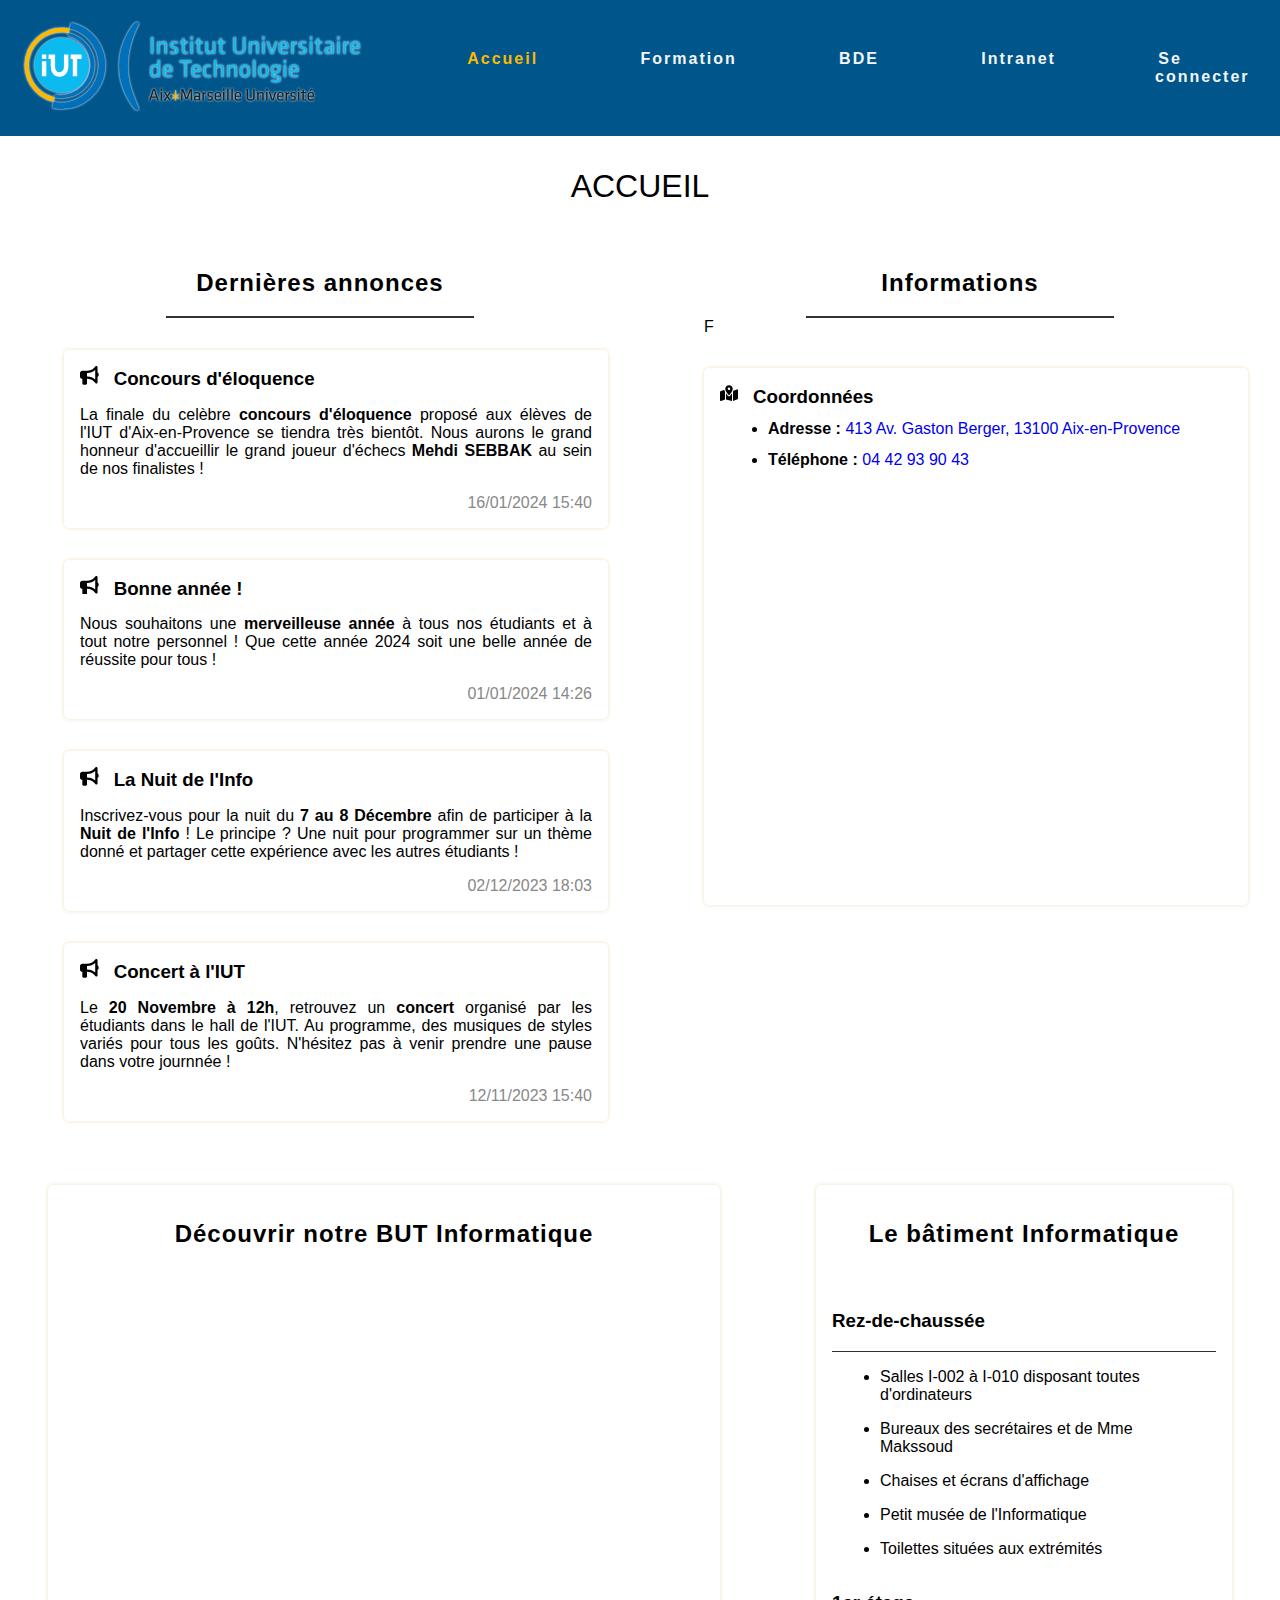
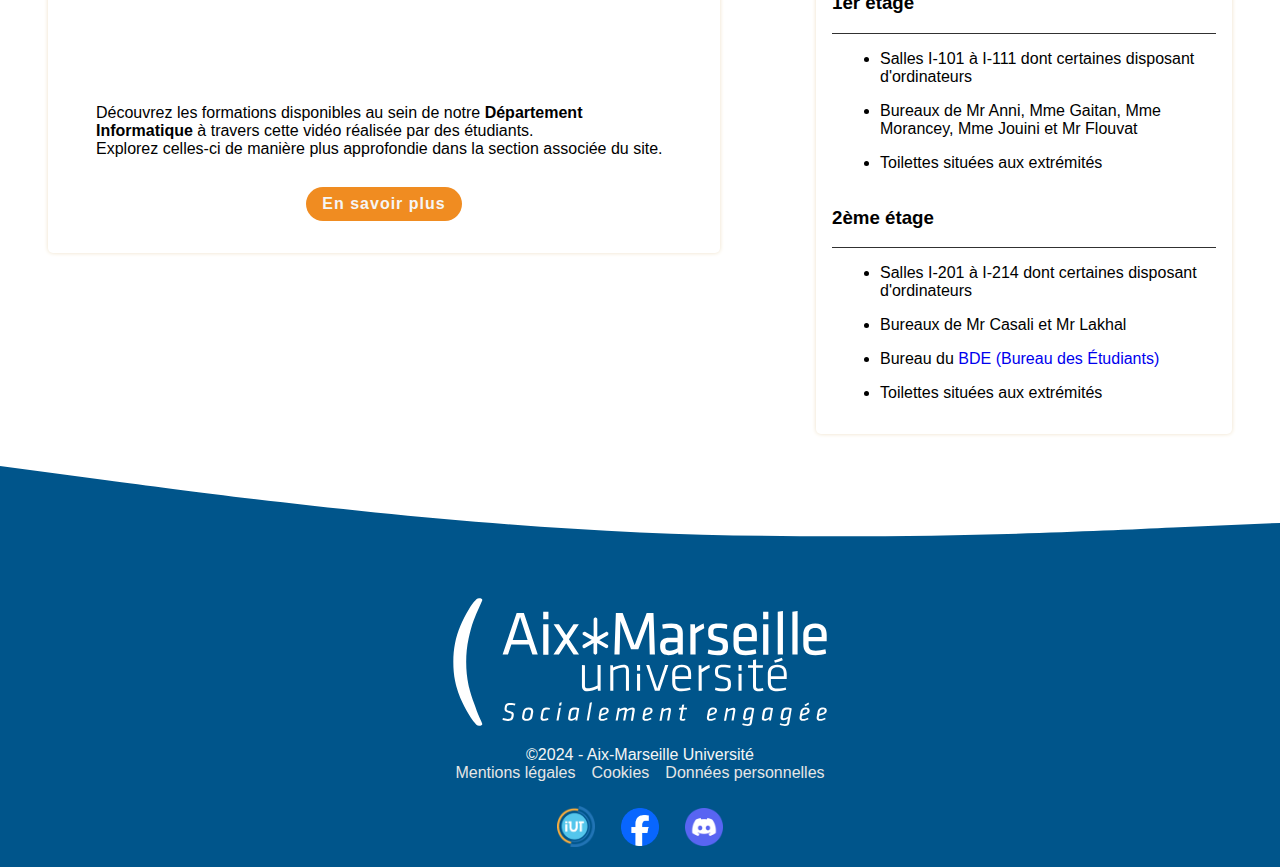
==== index.html @ 038507a3 "Merge branch 'master' of https://github.com/LACOMBE-Dorian-2326065aa/iutweb" ====
<!DOCTYPE HTML>
<html lang="fr">
<head>
    <title>IUT Aix-en-Provence - Département Informatique</title>
    <meta charset="utf-8">
    <meta name="viewport" content="width=device-width, initial-scale=1">
    <link rel="stylesheet" href="style.css"> 
    <link rel="icon" href="img/favicon.ico">
</head>
<body>
    <header>
        <a href="index.html"><img src="img/logo.svg" alt="Logo d'Aix-Marseille Université"></a>
        <nav>
            <ul>
                <li><a class="actual" href="index.html">Accueil</a></li>
                <li><a href="formation.html">Formation</a></li>
                <li><a href="bde.html">BDE</a></li>
                <li><a href="intranet.html">Intranet</a></li>
                <li><a href="login.html">Se connecter</a></li>
            </ul>
        </nav>
    </header>
    <main>
        <h1>Accueil</h1>
        <div class="header_main">
            <div class="annonces">
                <h2>Dernières annonces</h2>
                
                <div>
                    <h3><svg xmlns="http://www.w3.org/2000/svg" viewBox="0 0 512 512"><!--!Font Awesome Free 6.5.1 by @fontawesome - https://fontawesome.com License - https://fontawesome.com/license/free Copyright 2024 Fonticons, Inc.--><path d="M480 32c0-12.9-7.8-24.6-19.8-29.6s-25.7-2.2-34.9 6.9L381.7 53c-48 48-113.1 75-181 75H192 160 64c-35.3 0-64 28.7-64 64v96c0 35.3 28.7 64 64 64l0 128c0 17.7 14.3 32 32 32h64c17.7 0 32-14.3 32-32V352l8.7 0c67.9 0 133 27 181 75l43.6 43.6c9.2 9.2 22.9 11.9 34.9 6.9s19.8-16.6 19.8-29.6V300.4c18.6-8.8 32-32.5 32-60.4s-13.4-51.6-32-60.4V32zm-64 76.7V240 371.3C357.2 317.8 280.5 288 200.7 288H192V192h8.7c79.8 0 156.5-29.8 215.3-83.3z"/></svg>Concours d'éloquence</h3>
                    <p>La finale du celèbre <b>concours d'éloquence</b> proposé aux élèves de l'IUT d'Aix-en-Provence se tiendra très bientôt. Nous aurons le grand honneur d'accueillir le grand joueur d'échecs <b>Mehdi SEBBAK</b> au sein de nos finalistes !</p>
                    <p class="annonce_date">16/01/2024 15:40</p>
                </div>
                
                <div>
                    <h3><svg xmlns="http://www.w3.org/2000/svg" viewBox="0 0 512 512"><!--!Font Awesome Free 6.5.1 by @fontawesome - https://fontawesome.com License - https://fontawesome.com/license/free Copyright 2024 Fonticons, Inc.--><path d="M480 32c0-12.9-7.8-24.6-19.8-29.6s-25.7-2.2-34.9 6.9L381.7 53c-48 48-113.1 75-181 75H192 160 64c-35.3 0-64 28.7-64 64v96c0 35.3 28.7 64 64 64l0 128c0 17.7 14.3 32 32 32h64c17.7 0 32-14.3 32-32V352l8.7 0c67.9 0 133 27 181 75l43.6 43.6c9.2 9.2 22.9 11.9 34.9 6.9s19.8-16.6 19.8-29.6V300.4c18.6-8.8 32-32.5 32-60.4s-13.4-51.6-32-60.4V32zm-64 76.7V240 371.3C357.2 317.8 280.5 288 200.7 288H192V192h8.7c79.8 0 156.5-29.8 215.3-83.3z"/></svg>Bonne année !</h3>
                    <p>Nous souhaitons une <b>merveilleuse année</b> à tous nos étudiants et à tout notre personnel ! Que cette année 2024 soit une belle année de réussite pour tous !</p>
                    <p class="annonce_date">01/01/2024 14:26</p>
                </div>
                
                <div>
                    <h3><svg xmlns="http://www.w3.org/2000/svg" viewBox="0 0 512 512"><!--!Font Awesome Free 6.5.1 by @fontawesome - https://fontawesome.com License - https://fontawesome.com/license/free Copyright 2024 Fonticons, Inc.--><path d="M480 32c0-12.9-7.8-24.6-19.8-29.6s-25.7-2.2-34.9 6.9L381.7 53c-48 48-113.1 75-181 75H192 160 64c-35.3 0-64 28.7-64 64v96c0 35.3 28.7 64 64 64l0 128c0 17.7 14.3 32 32 32h64c17.7 0 32-14.3 32-32V352l8.7 0c67.9 0 133 27 181 75l43.6 43.6c9.2 9.2 22.9 11.9 34.9 6.9s19.8-16.6 19.8-29.6V300.4c18.6-8.8 32-32.5 32-60.4s-13.4-51.6-32-60.4V32zm-64 76.7V240 371.3C357.2 317.8 280.5 288 200.7 288H192V192h8.7c79.8 0 156.5-29.8 215.3-83.3z"/></svg>La Nuit de l'Info</h3>
                    <p>Inscrivez-vous pour la nuit du <b>7 au 8 Décembre</b> afin de participer à la <b>Nuit de l'Info</b> ! Le principe ? Une nuit pour programmer sur un thème donné et partager cette expérience avec les autres étudiants !</p>
                    <p class="annonce_date">02/12/2023 18:03</p>
                </div>
                
                <div>
                    <h3><svg xmlns="http://www.w3.org/2000/svg" viewBox="0 0 512 512"><!--!Font Awesome Free 6.5.1 by @fontawesome - https://fontawesome.com License - https://fontawesome.com/license/free Copyright 2024 Fonticons, Inc.--><path d="M480 32c0-12.9-7.8-24.6-19.8-29.6s-25.7-2.2-34.9 6.9L381.7 53c-48 48-113.1 75-181 75H192 160 64c-35.3 0-64 28.7-64 64v96c0 35.3 28.7 64 64 64l0 128c0 17.7 14.3 32 32 32h64c17.7 0 32-14.3 32-32V352l8.7 0c67.9 0 133 27 181 75l43.6 43.6c9.2 9.2 22.9 11.9 34.9 6.9s19.8-16.6 19.8-29.6V300.4c18.6-8.8 32-32.5 32-60.4s-13.4-51.6-32-60.4V32zm-64 76.7V240 371.3C357.2 317.8 280.5 288 200.7 288H192V192h8.7c79.8 0 156.5-29.8 215.3-83.3z"/></svg>Concert à l'IUT</h3>
                    <p>Le <b>20 Novembre à 12h</b>, retrouvez un <b>concert</b> organisé par les étudiants dans le hall de l'IUT. Au programme, des musiques de styles variés pour tous les goûts. N'hésitez pas à venir prendre une pause dans votre journnée !</p>
                    <p class="annonce_date">12/11/2023 15:40</p>
                </div>
            </div>
            
            <div class="informations">
                <h2>Informations</h2>
                F
                <div>
                    <h3><svg xmlns="http://www.w3.org/2000/svg" height="16" width="18" viewBox="0 0 576 512"><!--!Font Awesome Free 6.5.1 by @fontawesome - https://fontawesome.com License - https://fontawesome.com/license/free Copyright 2024 Fonticons, Inc.--><path d="M408 120c0 54.6-73.1 151.9-105.2 192c-7.7 9.6-22 9.6-29.6 0C241.1 271.9 168 174.6 168 120C168 53.7 221.7 0 288 0s120 53.7 120 120zm8 80.4c3.5-6.9 6.7-13.8 9.6-20.6c.5-1.2 1-2.5 1.5-3.7l116-46.4C558.9 123.4 576 135 576 152V422.8c0 9.8-6 18.6-15.1 22.3L416 503V200.4zM137.6 138.3c2.4 14.1 7.2 28.3 12.8 41.5c2.9 6.8 6.1 13.7 9.6 20.6V451.8L32.9 502.7C17.1 509 0 497.4 0 480.4V209.6c0-9.8 6-18.6 15.1-22.3l122.6-49zM327.8 332c13.9-17.4 35.7-45.7 56.2-77V504.3L192 449.4V255c20.5 31.3 42.3 59.6 56.2 77c20.5 25.6 59.1 25.6 79.6 0zM288 152a40 40 0 1 0 0-80 40 40 0 1 0 0 80z"/></svg>Coordonnées</h3>
                    <ul>
                        <li><b>Adresse : </b><a href="https://www.google.com/maps/place/D%C3%A9partement+Informatique/@43.5144215,5.4508416,17.46z/data=!4m6!3m5!1s0x12c98d8e846e4127:0xaf6df90bf294ba1d!8m2!3d43.5146345!4d5.4511982!16s%2Fg%2F1hc2llbd5?entry=ttu" target="_blank">413 Av. Gaston Berger, 13100 Aix-en-Provence</a></p></li>
                        <li><b>Téléphone : </b><a href="tel:0442939043">04 42 93 90 43</a></li>
                        <iframe src="https://www.google.com/maps/embed?pb=!1m18!1m12!1m3!1d1052.9240309896657!2d5.451656149283451!3d43.5143038661257!2m3!1f0!2f0!3f0!3m2!1i1024!2i768!4f13.1!3m3!1m2!1s0x12c98d8e846e4127%3A0xaf6df90bf294ba1d!2sD%C3%A9partement%20Informatique!5e0!3m2!1sfr!2sfr!4v1705401468622!5m2!1sfr!2sfr" width="600" height="450" style="border:0;" allowfullscreen="" loading="lazy" referrerpolicy="no-referrer-when-downgrade"></iframe>
                    </div>
                </div>
            </div>

            <div class="sub_header_main">
                <div class="infos_images">
                    <h2>Découvrir notre BUT Informatique</h2>
                    <iframe src="https://www.youtube.com/embed/sVoBk3g-ZmA?si=cNXlAJdHHMyjcM88" title="YouTube video player" frameborder="0" allow="accelerometer; autoplay; clipboard-write; encrypted-media; gyroscope; picture-in-picture; web-share" allowfullscreen></iframe>
                    <p>Découvrez les formations disponibles au sein de notre <b>Département Informatique</b> à travers cette vidéo réalisée par des étudiants.<br>Explorez celles-ci de manière plus approfondie dans la section associée du site.</p>
                    <a href="formation.html">En savoir plus</a>
                </div>
                <div class="batiment">
                    <h2>Le bâtiment Informatique</h2>
                    <div>
                        <h3>Rez-de-chaussée</h3>
                        <ul>
                            <li>Salles <span>I-002</span> à <span>I-010</span> disposant toutes d'ordinateurs</li>
                            <li>Bureaux des secrétaires et de Mme Makssoud</li>
                            <li>Chaises et écrans d'affichage</li>
                            <li>Petit musée de l'Informatique</li>
                            <li>Toilettes situées aux extrémités</li>
                        </ul>
                    </div>
                    <div>
                        <h3>1er étage</h3>
                        <ul>
                            <li>Salles <span>I-101</span> à <span>I-111</span> dont certaines disposant d'ordinateurs</li>
                            <li>Bureaux de Mr Anni, Mme Gaitan, Mme Morancey, Mme Jouini et Mr Flouvat</li>
                            <li>Toilettes situées aux extrémités</li>
                        </ul>
                    </div>
                    <div>
                        <h3>2ème étage</h3>
                        <ul>
                            <li>Salles <span>I-201</span> à <span>I-214</span> dont certaines disposant d'ordinateurs</li>
                            <li>Bureaux de Mr Casali et Mr Lakhal</li>
                            <li>Bureau du <a href="bde.html">BDE (Bureau des Étudiants)</a></li>
                            <li>Toilettes situées aux extrémités</li>
                        </ul>
                    </div>
                </div>
            </div>
        </main>
        <footer>
            <svg xmlns="http://www.w3.org/2000/svg" viewBox="0 0 1440 320"><path d="M0,160L120,176C240,192,480,224,720,234.7C960,245,1200,235,1320,229.3L1440,224L1440,320L1320,320C1200,320,960,320,720,320C480,320,240,320,120,320L0,320Z"></path></svg>
            <img src="img/logo_footer.svg" alt="Logo du bas de la page d'Aix Aix-Marseille Université">
            <p class="copyright">©2024 - Aix-Marseille Université</p>
            <p class="footer_mentions"><a href="#">Mentions légales</a><a href="#">Cookies</a><a href="#">Données personnelles</a></p>
            <div class="footer_reseaux">
                <a href="https://iut.univ-amu.fr/fr" target="_blank"><img class="logoIut" src="img/logo_iut.png"></a>
                <a href="https://www.facebook.com/IUTAix/?locale=fr_FR" target="_blank"><img class="logofacebook" src="img/facebook.png">
                <a href="https://discord.gg/r5kVw79AUH" target="_blank"><img class="logoDiscord" src="img/discord.png"></a>
            </div>
        </footer>
    </body>
    </html>
---- style.css ----
@import url('https://fonts.googleapis.com/css2?family=Playfair+Display:wght@600&display=swap');

*{
    margin: 0;
    padding: 0;
    font-family: Lexend, sans-serif;
    transition: 300ms ease-in-out;
}

header{
    background: #00558B;
    display: flex;
}

header img{
    filter: drop-shadow(0 0 1px #fff);
    width: 30vw;
}

header nav{
    margin: auto;
    width: 65vw;
}

nav ul{
    display: flex;
}

ul li{
    margin: 0 3em;
    list-style-type: none;
    width: max-content;
    position: relative;
}

nav a{
    text-decoration: none;
    color: #f5f5f5;
    letter-spacing: 2px;
    font-weight: bold;
    position: relative;
    padding: 0.8em 0.2em;
    font-size: 1em;
}

.actual{
    color: #FBBA00;
}

nav a:before{
    content: "";
    height: 2px;
    width: 0;
    position: absolute;
    top: 100%;
    left: 50%;
    transform: translateX(-50%);
    transition: 300ms ease-in-out;
    background: #f5f5f5;
}

nav .actual:before{
    background: #FBBA00;
}

nav a:hover:before{
    width: 100%;
}

main h1{
    text-align: center;
    font-weight: 500;
    text-transform: uppercase;
    padding: 1em 0;
}

main{
    padding-bottom: 2em;
}

/* .imgFond{
    width: 90vw;
} */

.header_main{
    display: flex;
    justify-content: space-around;
    width: 100%;
    padding: 2em 0;
    margin: 0;
}

.header_main div{
    width: 40vw;
}

.annonces{
    display: flex;
    flex-direction: column;
}

.header_main h2{
    letter-spacing: 1px;
    border-bottom: 2px #313131 solid;
    padding-bottom: 0.8em;
    text-align: center;
    width: 60%;
    margin: 0 auto;
}

.header_main div div{
    width: 40vw;
    margin-top: 2em;
    border-radius: 5px;
    box-shadow: 0 0 4px #EEE0C7;
    padding: 1em;
}

.header_main svg{
    margin-right: 0.8em;
    height: 1em;
}

.header_main li{
    list-style-type: disc;
    margin-top: 0.8em;
}

.header_main a, .sub_header_main a{
    text-decoration: none;
}

.annonces p{
    margin-top: 1em;
    text-align: justify;
}

.annonces .annonce_date{
    color: #888;
    text-align: right;
}

.header_main iframe{
    width: 100%;
    height: 25em;
    margin-top: 1em; 
}

footer{
    margin-top: 8em;
    position: relative;
    padding-bottom: 1em;
    display: flex;
    justify-content: space-around;
    align-items: center;
    flex-direction: column;
    background-color: #00558B;
}

footer svg{
    width: 100%;
    position: absolute;
    top: 0;
    left: 50%;
    transform: translate(-50%, -95%);
    z-index: -1;
}

footer path{
    fill: #00558B;
}

.copyright{
    color: #f5f5f5;
    margin-top: 1em;
}

.footer_mentions a{
    color: #e6e6e6;
    margin: 0 0.5em;
    text-decoration: none;
}

.footer_mentions a:hover{
    text-decoration: underline;
}

.footer_reseaux{
    margin-top: 1.5em;
    width: 15vw;
    display: flex;
    align-items: center;
    justify-content: space-around;
}

.logofacebook, .logoIut, .logoDiscord{
    width: 3vw;
    transition: 150ms ease-in-out;
}

.logofacebook:hover, .logoIut:hover, .logoDiscord:hover{
    transform: scale(1.05);
}

.carte_bde img{
    margin: 2vw;
    height: 40vw;
    text-align: center;
    margin-top: 2vw;
    border-radius: 20px;
}

.carte_bde{
    text-align: center;
}

.intro_bde{
    align-items: center;
    display: flex;
    background : #fff;
    box-shadow: 0 0 2px black, -5px 5px 0 #FBBA00;
    border-radius: 5px;
    margin-left: 20vw;
    margin-right: 20vw;
    margin-top: 10px;
    margin-bottom: 10px;
    padding: 5px;
    text-align: center;
    font-size: 110%;
    padding : 1.5%
}

.carte_bde p{
    align-items: center;
    display: flex;
    background : #fff;
    box-shadow: 0 0 2px black, -5px 5px 0 #FBBA00;
    border-radius: 5px;
    margin-left: 20vw;
    margin-right: 20vw;
    margin-top: 10px;
    margin-bottom: 10px;
    padding: 5px;
    text-align: center;
    font-size: 110%;
    padding : 1.5%
}


.formulaire{   
    padding: auto;
    margin: auto;
    margin-top: 2vw;
    margin-bottom: 2vw;
    border-radius: 1vw;
    background-color: #e8e8e8;
    height: 30vw;
    width: 30vw;
    text-align: left;
    margin-bottom: 2vw;
    flex-direction: column;
    font-size: 2vw;
    box-shadow: 0px 0px 15px #000000;
}

.headerFormulaire{
    padding: 1vw;
    background-color: #38B0E3;
    text-align: center;
    border-top-right-radius: 1vw;
    border-top-left-radius: 1vw;
    border : 0.2vw solid #000000;
}

.contenuFormulaire{
    padding-left: 2vw;
    text-align: left;
}

.sub_header_main{
    display: flex;
    justify-content: space-around;
}

.infos_images{
    width: 50vw;
    margin: 2em auto 0 auto;
    border-radius: 5px;
    box-shadow: 0 0 4px #EEE0C7;
    padding: 1em;
    display: flex;
    flex-direction: column;
    align-items: center;
    justify-content: center;
    height: min-content;
}

.sub_header_main h2{
    letter-spacing: 1px;
    /* border-bottom: 2px #313131 solid; */
    padding: 0.8em 0.5em;
    text-align: center;
    width: auto;
    margin: 0 auto 1em auto;
}

.infos_images iframe{
    margin: auto;
    width: 90%;
    height: 25em;
    border-radius: 5px;
}

.infos_images p{
    width: 90%;
    padding: 0.8em 0;
    margin: auto;
}

.infos_images a{
    background: #F08C21;
    color: #f5f5f5;
    padding: 0.5em 1em;
    border-radius: 15em;
    text-decoration: none;
    font-weight: bold;
    letter-spacing: 1px;
    margin: 1em auto;
}

.infos_images a:hover{
    transform: scale(1.05);
}

.batiment{
    width: 30vw;
    margin: 2em auto 0 auto;
    border-radius: 5px;
    box-shadow: 0 0 4px #EEE0C7;
    padding: 1em;
    display: flex;
    flex-direction: column;
    align-items: center;
    justify-content: center;
}

.batiment h2{
    margin-bottom: 1em;
}

.batiment div{
    width: 100%;
    margin: auto;
}

.batiment h3{
    padding: 1em 0;
    border-bottom: 1px #313131 solid;
}

.batiment li{
    list-style-type: disc;
    max-width: 85%;
    padding-top: 1em;
}

.batiment ul{
    margin-bottom: 1em;
}

.batiment span{
    font-family: Trebuchet MS, sans-serif
}

.discord_bde img{
    height: 5vw;
    width: 5vw;
}

.insta_bde img{
    height: 5vw;
    width: 5vw;
}

.discord_bde{
    display: flex;
    flex-direction: column;
    text-align: center;
    text-decoration: none;
    margin-bottom: 5%;
    margin-top: 2%;
    margin-right: 20%;
}

.insta_bde{
    display: flex;
    flex-direction: column;
    text-align: center;
    text-decoration: none;
}

.reseaux_bde{
    display: flex;
    margin: auto;
    width: 20vw;
    justify-content: space-around;
}

.reseaux_bde a{
    display: block;
    width: min-content;
}

.discord_bde, .insta_bde{
    width: min-content;
    justify-content: center;
    align-items: center;
}



::selection{
    background-color: #F08C21;
    color: #f5f5f5;
}

::-moz-selection{
    background-color: #F08C21;
    color: #f5f5f5;
}

.inputForm{
    height: 30px;
    width: 350px;
}

.inputForm:hover{
    height: 35px;
    width: 355px;
    background-color: lightgray;
}
.caseformation{
    border: 1px solid #686868;
    border-radius: 1px solid rgb(99, 99, 99);
    box-shadow: 0px 0px 8px #444;
    padding: 8px 12px;
    width: 60%;
    border-radius: 1%;
    margin: auto;
    display: flex;
    flex-direction: row;
    font-size: 150%;
}

.imgInfo{
    width: 40%;
    
}

.textecase{
    font-size: 150%;
}
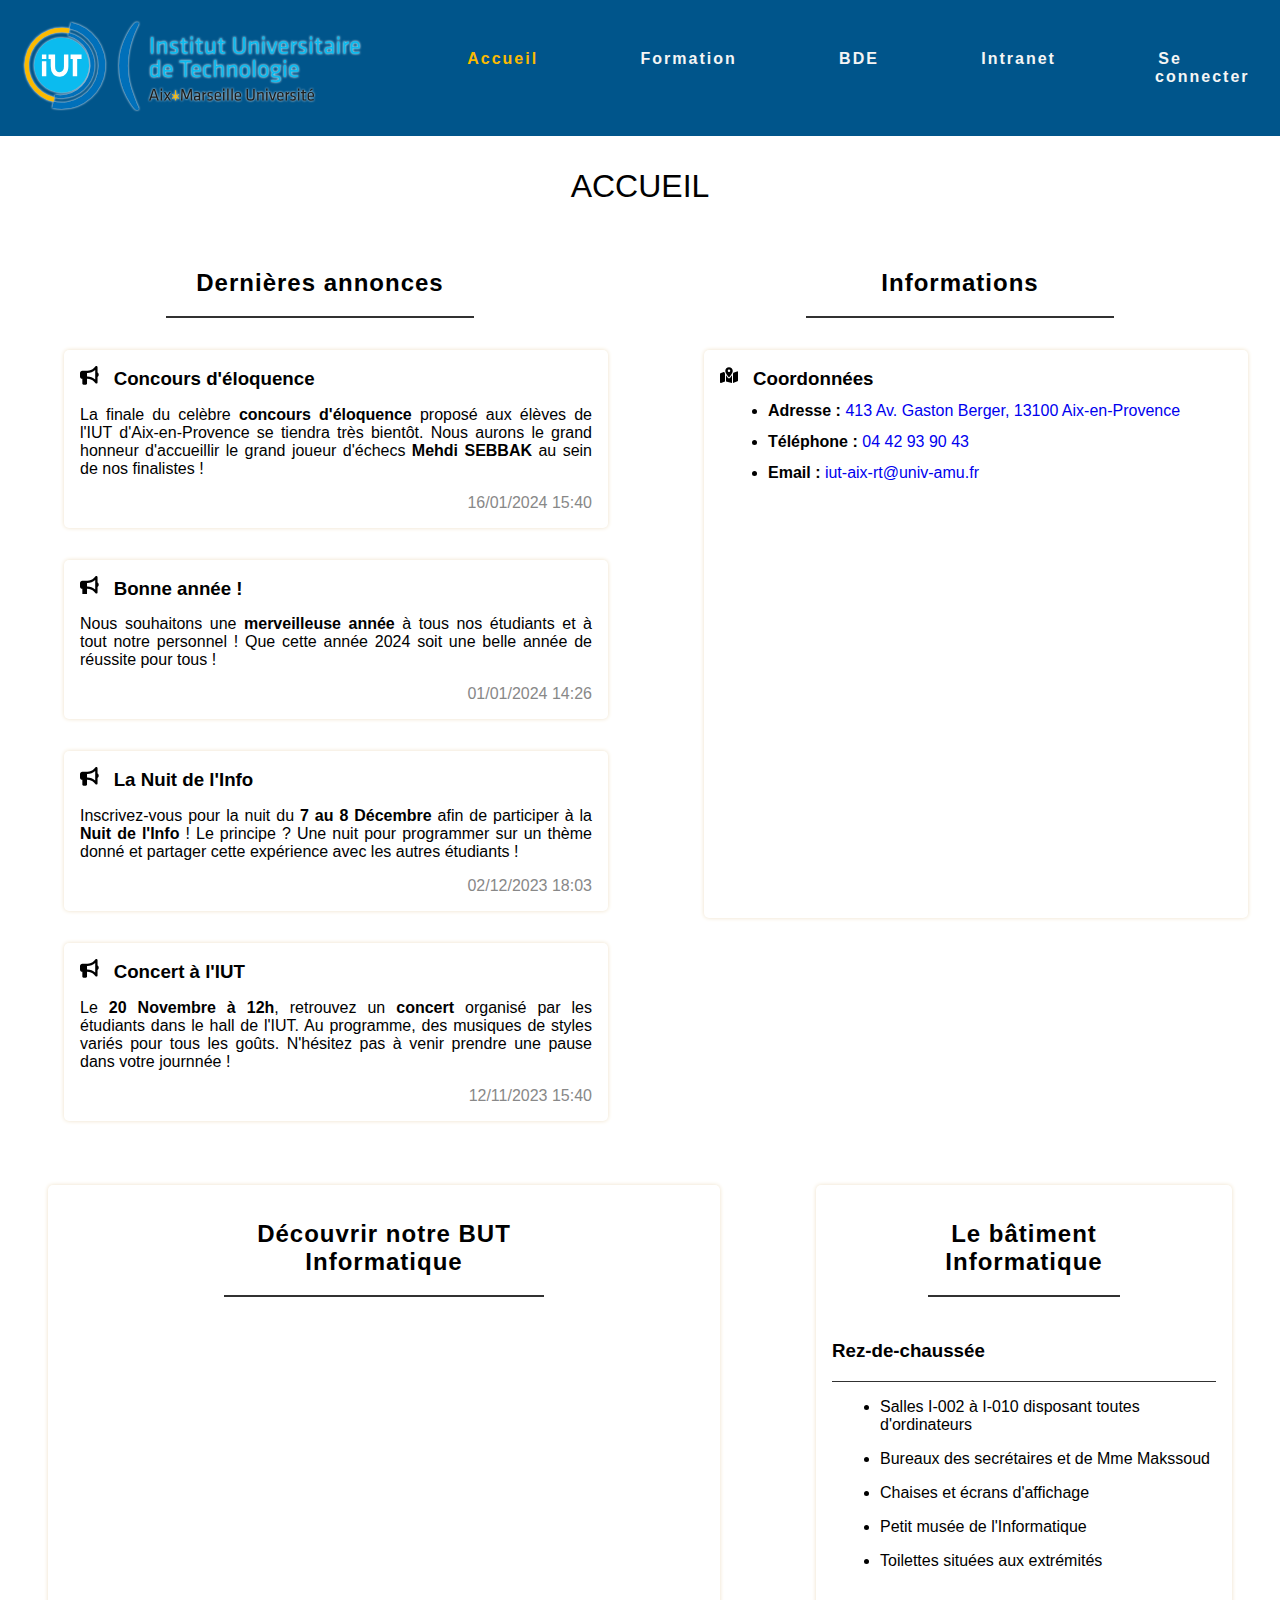
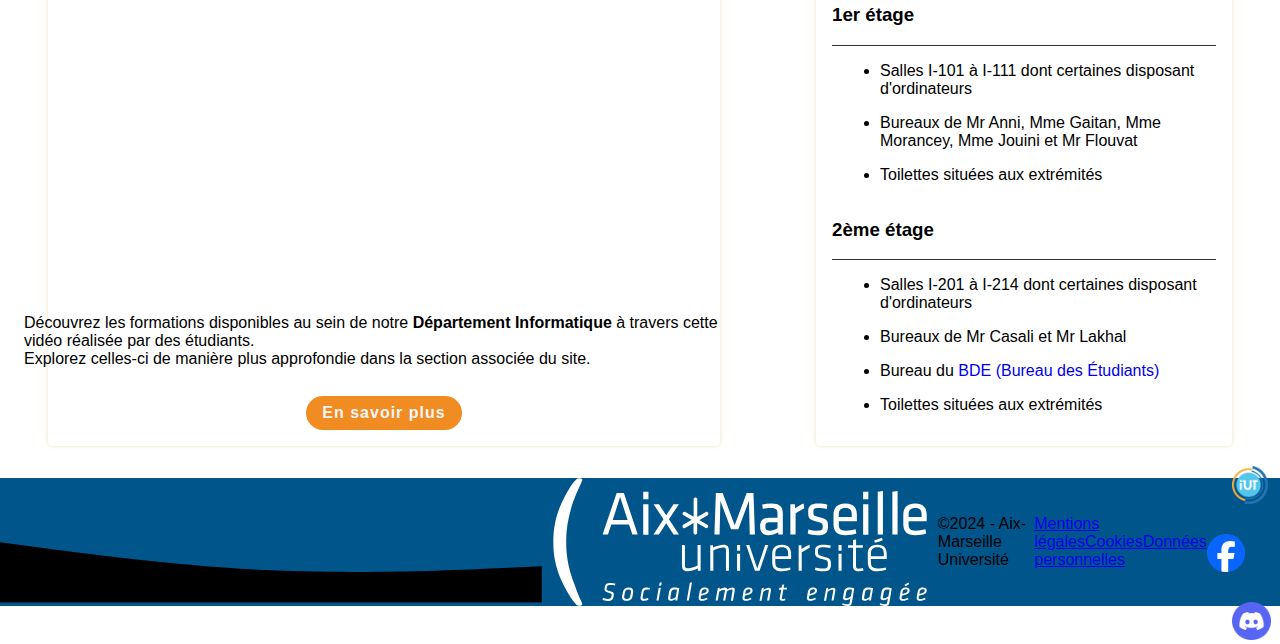
==== commit b0098933: "." ====
--- a/index.html
+++ b/index.html
@@ -53,12 +53,12 @@
             
             <div class="informations">
                 <h2>Informations</h2>
-                F
                 <div>
                     <h3><svg xmlns="http://www.w3.org/2000/svg" height="16" width="18" viewBox="0 0 576 512"><!--!Font Awesome Free 6.5.1 by @fontawesome - https://fontawesome.com License - https://fontawesome.com/license/free Copyright 2024 Fonticons, Inc.--><path d="M408 120c0 54.6-73.1 151.9-105.2 192c-7.7 9.6-22 9.6-29.6 0C241.1 271.9 168 174.6 168 120C168 53.7 221.7 0 288 0s120 53.7 120 120zm8 80.4c3.5-6.9 6.7-13.8 9.6-20.6c.5-1.2 1-2.5 1.5-3.7l116-46.4C558.9 123.4 576 135 576 152V422.8c0 9.8-6 18.6-15.1 22.3L416 503V200.4zM137.6 138.3c2.4 14.1 7.2 28.3 12.8 41.5c2.9 6.8 6.1 13.7 9.6 20.6V451.8L32.9 502.7C17.1 509 0 497.4 0 480.4V209.6c0-9.8 6-18.6 15.1-22.3l122.6-49zM327.8 332c13.9-17.4 35.7-45.7 56.2-77V504.3L192 449.4V255c20.5 31.3 42.3 59.6 56.2 77c20.5 25.6 59.1 25.6 79.6 0zM288 152a40 40 0 1 0 0-80 40 40 0 1 0 0 80z"/></svg>Coordonnées</h3>
                     <ul>
                         <li><b>Adresse : </b><a href="https://www.google.com/maps/place/D%C3%A9partement+Informatique/@43.5144215,5.4508416,17.46z/data=!4m6!3m5!1s0x12c98d8e846e4127:0xaf6df90bf294ba1d!8m2!3d43.5146345!4d5.4511982!16s%2Fg%2F1hc2llbd5?entry=ttu" target="_blank">413 Av. Gaston Berger, 13100 Aix-en-Provence</a></p></li>
                         <li><b>Téléphone : </b><a href="tel:0442939043">04 42 93 90 43</a></li>
+                        <li><b>Email : </b><a href="mailto:iut-aix-rt@univ-amu.fr">iut-aix-rt@univ-amu.fr</a></li>
                         <iframe src="https://www.google.com/maps/embed?pb=!1m18!1m12!1m3!1d1052.9240309896657!2d5.451656149283451!3d43.5143038661257!2m3!1f0!2f0!3f0!3m2!1i1024!2i768!4f13.1!3m3!1m2!1s0x12c98d8e846e4127%3A0xaf6df90bf294ba1d!2sD%C3%A9partement%20Informatique!5e0!3m2!1sfr!2sfr!4v1705401468622!5m2!1sfr!2sfr" width="600" height="450" style="border:0;" allowfullscreen="" loading="lazy" referrerpolicy="no-referrer-when-downgrade"></iframe>
                     </div>
                 </div>
--- a/style.css
+++ b/style.css
@@ -147,66 +147,74 @@
 }
 
 footer{
-    margin-top: 8em;
+    display: flex;
+    height: 10vw;
+    justify-content: space-around;
+    align-items: center;
+    background-color: #00558B;
+}
+
+.TitreFooter{
+    color: #f5f5f5;
+    list-style-type: none;
+    width: max-content;
     position: relative;
-    padding-bottom: 1em;
-    display: flex;
-    justify-content: space-around;
-    align-items: center;
-    flex-direction: column;
-    background-color: #00558B;
-}
-
-footer svg{
-    width: 100%;
-    position: absolute;
-    top: 0;
-    left: 50%;
-    transform: translate(-50%, -95%);
-    z-index: -1;
-}
-
-footer path{
-    fill: #00558B;
-}
-
-.copyright{
-    color: #f5f5f5;
-    margin-top: 1em;
-}
-
-.footer_mentions a{
-    color: #e6e6e6;
-    margin: 0 0.5em;
-    text-decoration: none;
-}
-
-.footer_mentions a:hover{
-    text-decoration: underline;
-}
-
-.footer_reseaux{
-    margin-top: 1.5em;
-    width: 15vw;
-    display: flex;
-    align-items: center;
-    justify-content: space-around;
-}
-
-.logofacebook, .logoIut, .logoDiscord{
-    width: 3vw;
-    transition: 150ms ease-in-out;
-}
-
-.logofacebook:hover, .logoIut:hover, .logoDiscord:hover{
-    transform: scale(1.05);
+}
+
+.TitreFooterA{
+    text-decoration: none;
+    color: #f5f5f5;
+    font-weight: bold;
+    position: relative;
+    padding: 0.8em 0.2em;
+}
+
+.TextFooter{
+    text-decoration: none;
+    color: #f5f5f5;
+}
+
+.TextFooterA{
+    text-decoration: none;
+    color: #f5f5f5;
+    font-weight: bold;
+    position: relative;
+}
+
+.SocialsFooter{
+    justify-content: right;
+    text-align: center;
+    color: #f5f5f5;
+}
+
+.DivSocials{
+    justify-content: center;
+    flex-direction: column;
+}
+
+.DivDivSocials{
+    flex-direction: row
+}
+
+.logofacebook{
+    height: 3vw;
+    margin-top: 2vw;
+}
+.logoIut{
+    margin-left: 2vw;
+    height: 3vw;
+    margin-top: 2vw;
+}
+.logoDiscord{
+    margin-left: 2vw;
+    height: 3vw;
+    margin-top: 2vw;
 }
 
 .carte_bde img{
-    margin: 2vw;
+    margin: 5vw;
     height: 40vw;
     text-align: center;
-    margin-top: 2vw;
     border-radius: 20px;
 }
 
@@ -222,8 +230,8 @@
     border-radius: 5px;
     margin-left: 20vw;
     margin-right: 20vw;
-    margin-top: 10px;
-    margin-bottom: 10px;
+    margin-top: 3vw;
+    margin-bottom: 1vw;
     padding: 5px;
     text-align: center;
     font-size: 110%;
@@ -238,8 +246,8 @@
     border-radius: 5px;
     margin-left: 20vw;
     margin-right: 20vw;
-    margin-top: 10px;
-    margin-bottom: 10px;
+    margin-top: 1vw;
+    margin-bottom: 1vw;
     padding: 5px;
     text-align: center;
     font-size: 110%;
@@ -292,29 +300,27 @@
     flex-direction: column;
     align-items: center;
     justify-content: center;
-    height: min-content;
 }
 
 .sub_header_main h2{
     letter-spacing: 1px;
-    /* border-bottom: 2px #313131 solid; */
-    padding: 0.8em 0.5em;
-    text-align: center;
-    width: auto;
-    margin: 0 auto 1em auto;
+    border-bottom: 2px #313131 solid;
+    padding: 0.8em 0;
+    text-align: center;
+    width: 50%;
+    margin: 0 auto auto auto;
 }
 
 .infos_images iframe{
-    margin: auto;
-    width: 90%;
+    margin-top: 2em;
+    width: 45em;
     height: 25em;
     border-radius: 5px;
 }
 
 .infos_images p{
-    width: 90%;
+    width: 45em;
     padding: 0.8em 0;
-    margin: auto;
 }
 
 .infos_images a{
@@ -325,7 +331,7 @@
     text-decoration: none;
     font-weight: bold;
     letter-spacing: 1px;
-    margin: 1em auto;
+    margin-top: 1em;
 }
 
 .infos_images a:hover{
@@ -360,7 +366,7 @@
 
 .batiment li{
     list-style-type: disc;
-    max-width: 85%;
+    max-width: 90%;
     padding-top: 1em;
 }
 
@@ -392,10 +398,17 @@
     margin-right: 20%;
 }
 
+.discord_bde a{
+    text-decoration: none;
+}
+
 .insta_bde{
     display: flex;
     flex-direction: column;
     text-align: center;
+}
+
+.insta_bde a{
     text-decoration: none;
 }
 
@@ -414,7 +427,9 @@
 .discord_bde, .insta_bde{
     width: min-content;
     justify-content: center;
-    align-items: center;
+    padding-top: 2vw;
+    align-items: center;
+    padding-bottom: 2vw;
 }
 
 
@@ -440,23 +455,52 @@
     background-color: lightgray;
 }
 .caseformation{
+    width: 15em;
     border: 1px solid #686868;
     border-radius: 1px solid rgb(99, 99, 99);
-    box-shadow: 0px 0px 8px #444;
+    box-shadow: 8px 8px 5px #444;
     padding: 8px 12px;
-    width: 60%;
-    border-radius: 1%;
+    background-image: linear-gradient(180deg, #fff, #ddd 40%, #ccc);
     margin: auto;
-    display: flex;
-    flex-direction: row;
-    font-size: 150%;
-}
-
-.imgInfo{
-    width: 40%;
-    
-}
-
-.textecase{
-    font-size: 150%;
+
+}
+
+.entete{
+    display: flex;
+    flex-direction: column;
+    align-items: center;
+    background: url('img/bde.jpg'); 
+    background-size: cover;
+    color: #fff;
+    padding: 5vw 0;
+    height: 20vw;
+}
+
+.entete h1{
+    font-family: 'Playfair Display', serif;
+    font-size: 4vw;
+    width: 100%;
+    height: 20vw;
+    padding: 8vw 0;
+    display: block;
+}
+
+.entete2{
+    display: flex;
+    flex-direction: column;
+    align-items: center;
+    background: url('img/but_info.jpg'); 
+    background-size: cover;
+    color: #fff;
+    padding: 5vw 0;
+    height: 20vw;
+}
+
+.entete2 h1{
+    font-family: 'Playfair Display', serif;
+    font-size: 4vw;
+    width: 100%;
+    height: 20vw;
+    padding: 8vw 0;
+    display: block;
 }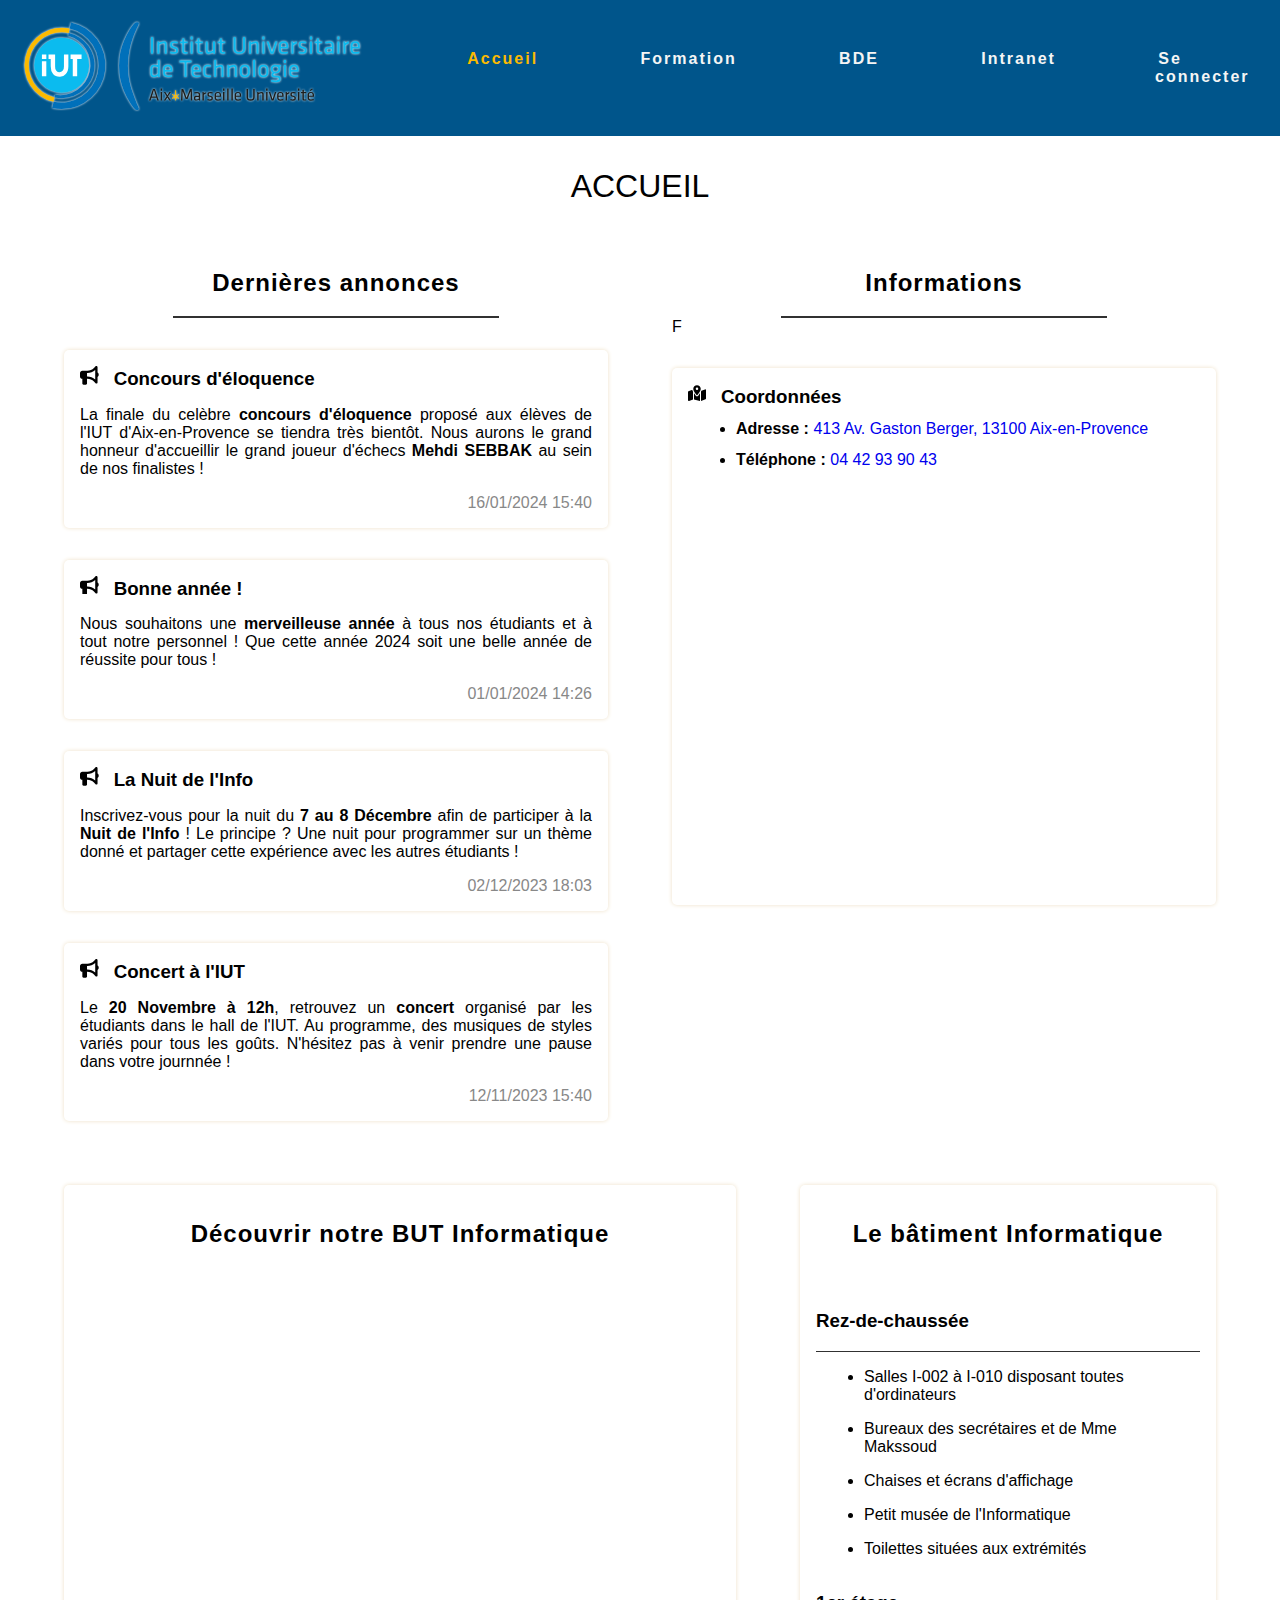
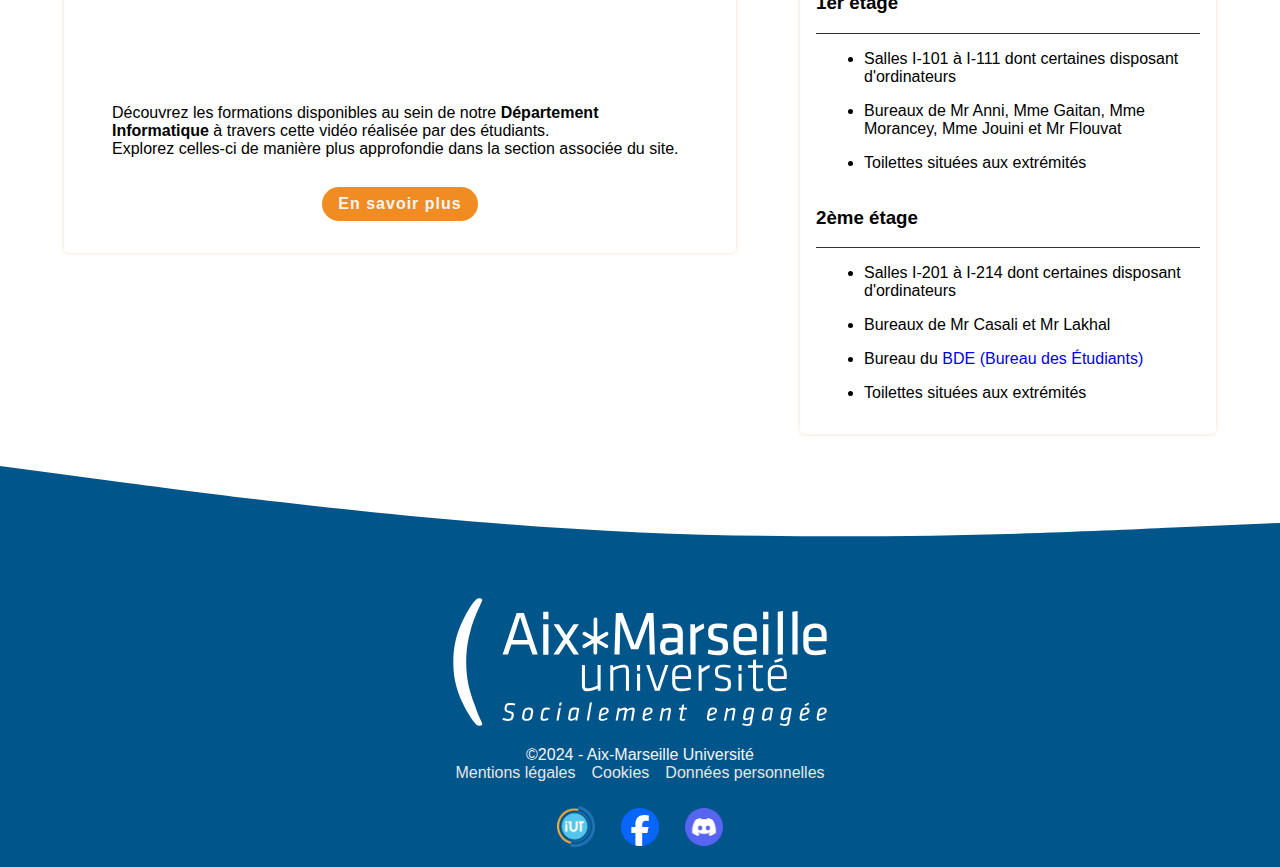
==== commit 375423d4: "er" ====
--- a/index.html
+++ b/index.html
@@ -53,12 +53,12 @@
             
             <div class="informations">
                 <h2>Informations</h2>
+                F
                 <div>
                     <h3><svg xmlns="http://www.w3.org/2000/svg" height="16" width="18" viewBox="0 0 576 512"><!--!Font Awesome Free 6.5.1 by @fontawesome - https://fontawesome.com License - https://fontawesome.com/license/free Copyright 2024 Fonticons, Inc.--><path d="M408 120c0 54.6-73.1 151.9-105.2 192c-7.7 9.6-22 9.6-29.6 0C241.1 271.9 168 174.6 168 120C168 53.7 221.7 0 288 0s120 53.7 120 120zm8 80.4c3.5-6.9 6.7-13.8 9.6-20.6c.5-1.2 1-2.5 1.5-3.7l116-46.4C558.9 123.4 576 135 576 152V422.8c0 9.8-6 18.6-15.1 22.3L416 503V200.4zM137.6 138.3c2.4 14.1 7.2 28.3 12.8 41.5c2.9 6.8 6.1 13.7 9.6 20.6V451.8L32.9 502.7C17.1 509 0 497.4 0 480.4V209.6c0-9.8 6-18.6 15.1-22.3l122.6-49zM327.8 332c13.9-17.4 35.7-45.7 56.2-77V504.3L192 449.4V255c20.5 31.3 42.3 59.6 56.2 77c20.5 25.6 59.1 25.6 79.6 0zM288 152a40 40 0 1 0 0-80 40 40 0 1 0 0 80z"/></svg>Coordonnées</h3>
                     <ul>
                         <li><b>Adresse : </b><a href="https://www.google.com/maps/place/D%C3%A9partement+Informatique/@43.5144215,5.4508416,17.46z/data=!4m6!3m5!1s0x12c98d8e846e4127:0xaf6df90bf294ba1d!8m2!3d43.5146345!4d5.4511982!16s%2Fg%2F1hc2llbd5?entry=ttu" target="_blank">413 Av. Gaston Berger, 13100 Aix-en-Provence</a></p></li>
                         <li><b>Téléphone : </b><a href="tel:0442939043">04 42 93 90 43</a></li>
-                        <li><b>Email : </b><a href="mailto:iut-aix-rt@univ-amu.fr">iut-aix-rt@univ-amu.fr</a></li>
                         <iframe src="https://www.google.com/maps/embed?pb=!1m18!1m12!1m3!1d1052.9240309896657!2d5.451656149283451!3d43.5143038661257!2m3!1f0!2f0!3f0!3m2!1i1024!2i768!4f13.1!3m3!1m2!1s0x12c98d8e846e4127%3A0xaf6df90bf294ba1d!2sD%C3%A9partement%20Informatique!5e0!3m2!1sfr!2sfr!4v1705401468622!5m2!1sfr!2sfr" width="600" height="450" style="border:0;" allowfullscreen="" loading="lazy" referrerpolicy="no-referrer-when-downgrade"></iframe>
                     </div>
                 </div>
--- a/style.css
+++ b/style.css
@@ -78,20 +78,12 @@
     padding-bottom: 2em;
 }
 
-/* .imgFond{
-    width: 90vw;
-} */
-
 .header_main{
     display: flex;
-    justify-content: space-around;
+    justify-content: space-evenly;
     width: 100%;
     padding: 2em 0;
     margin: 0;
-}
-
-.header_main div{
-    width: 40vw;
 }
 
 .annonces{
@@ -135,6 +127,10 @@
     text-align: justify;
 }
 
+.annonces div{
+    width: 100%;
+} 
+
 .annonces .annonce_date{
     color: #888;
     text-align: right;
@@ -147,68 +143,58 @@
 }
 
 footer{
-    display: flex;
-    height: 10vw;
+    margin-top: 8em;
+    position: relative;
+    padding-bottom: 1em;
+    display: flex;
     justify-content: space-around;
     align-items: center;
+    flex-direction: column;
     background-color: #00558B;
 }
 
-.TitreFooter{
+footer svg{
+    width: 100%;
+    position: absolute;
+    top: 0;
+    transform: translateY(-95%);
+    z-index: -1;
+}
+
+footer path{
+    fill: #00558B;
+}
+
+.copyright{
     color: #f5f5f5;
-    list-style-type: none;
-    width: max-content;
-    position: relative;
-}
-
-.TitreFooterA{
-    text-decoration: none;
-    color: #f5f5f5;
-    font-weight: bold;
-    position: relative;
-    padding: 0.8em 0.2em;
-}
-
-.TextFooter{
-    text-decoration: none;
-    color: #f5f5f5;
-}
-
-.TextFooterA{
-    text-decoration: none;
-    color: #f5f5f5;
-    font-weight: bold;
-    position: relative;
-}
-
-.SocialsFooter{
-    justify-content: right;
-    text-align: center;
-    color: #f5f5f5;
-}
-
-.DivSocials{
-    justify-content: center;
-    flex-direction: column;
-}
-
-.DivDivSocials{
-    flex-direction: row
-}
-
-.logofacebook{
-    height: 3vw;
-    margin-top: 2vw;
-}
-.logoIut{
-    margin-left: 2vw;
-    height: 3vw;
-    margin-top: 2vw;
-}
-.logoDiscord{
-    margin-left: 2vw;
-    height: 3vw;
-    margin-top: 2vw;
+    margin-top: 1em;
+}
+
+.footer_mentions a{
+    color: #e6e6e6;
+    margin: 0 0.5em;
+    text-decoration: none;
+}
+
+.footer_mentions a:hover{
+    text-decoration: underline;
+}
+
+.footer_reseaux{
+    margin-top: 1.5em;
+    width: 15vw;
+    display: flex;
+    align-items: center;
+    justify-content: space-around;
+}
+
+.logofacebook, .logoIut, .logoDiscord{
+    width: 3vw;
+    transition: 150ms ease-in-out;
+}
+
+.logofacebook:hover, .logoIut:hover, .logoDiscord:hover{
+    transform: scale(1.05);
 }
 
 .carte_bde img{
@@ -287,12 +273,12 @@
 
 .sub_header_main{
     display: flex;
-    justify-content: space-around;
+    justify-content: space-evenly;
+    margin-top: 2em;
 }
 
 .infos_images{
     width: 50vw;
-    margin: 2em auto 0 auto;
     border-radius: 5px;
     box-shadow: 0 0 4px #EEE0C7;
     padding: 1em;
@@ -300,27 +286,29 @@
     flex-direction: column;
     align-items: center;
     justify-content: center;
+    height: min-content;
 }
 
 .sub_header_main h2{
     letter-spacing: 1px;
-    border-bottom: 2px #313131 solid;
+    /* border-bottom: 2px #313131 solid; */
+    padding: 0.8em 0.5em;
+    text-align: center;
+    width: auto;
+    margin: 0 auto 1em auto;
+}
+
+.infos_images iframe{
+    margin: auto;
+    width: 90%;
+    height: 25em;
+    border-radius: 5px;
+}
+
+.infos_images p{
+    width: 90%;
     padding: 0.8em 0;
-    text-align: center;
-    width: 50%;
-    margin: 0 auto auto auto;
-}
-
-.infos_images iframe{
-    margin-top: 2em;
-    width: 45em;
-    height: 25em;
-    border-radius: 5px;
-}
-
-.infos_images p{
-    width: 45em;
-    padding: 0.8em 0;
+    margin: auto;
 }
 
 .infos_images a{
@@ -331,7 +319,7 @@
     text-decoration: none;
     font-weight: bold;
     letter-spacing: 1px;
-    margin-top: 1em;
+    margin: 1em auto;
 }
 
 .infos_images a:hover{
@@ -340,7 +328,6 @@
 
 .batiment{
     width: 30vw;
-    margin: 2em auto 0 auto;
     border-radius: 5px;
     box-shadow: 0 0 4px #EEE0C7;
     padding: 1em;
@@ -366,7 +353,7 @@
 
 .batiment li{
     list-style-type: disc;
-    max-width: 90%;
+    max-width: 85%;
     padding-top: 1em;
 }
 
@@ -455,12 +442,12 @@
     background-color: lightgray;
 }
 .caseformation{
-    width: 15em;
     border: 1px solid #686868;
     border-radius: 1px solid rgb(99, 99, 99);
-    box-shadow: 8px 8px 5px #444;
+    box-shadow: 0px 0px 8px #444;
     padding: 8px 12px;
-    background-image: linear-gradient(180deg, #fff, #ddd 40%, #ccc);
+    width: 60%;
+    border-radius: 1%;
     margin: auto;
 
 }
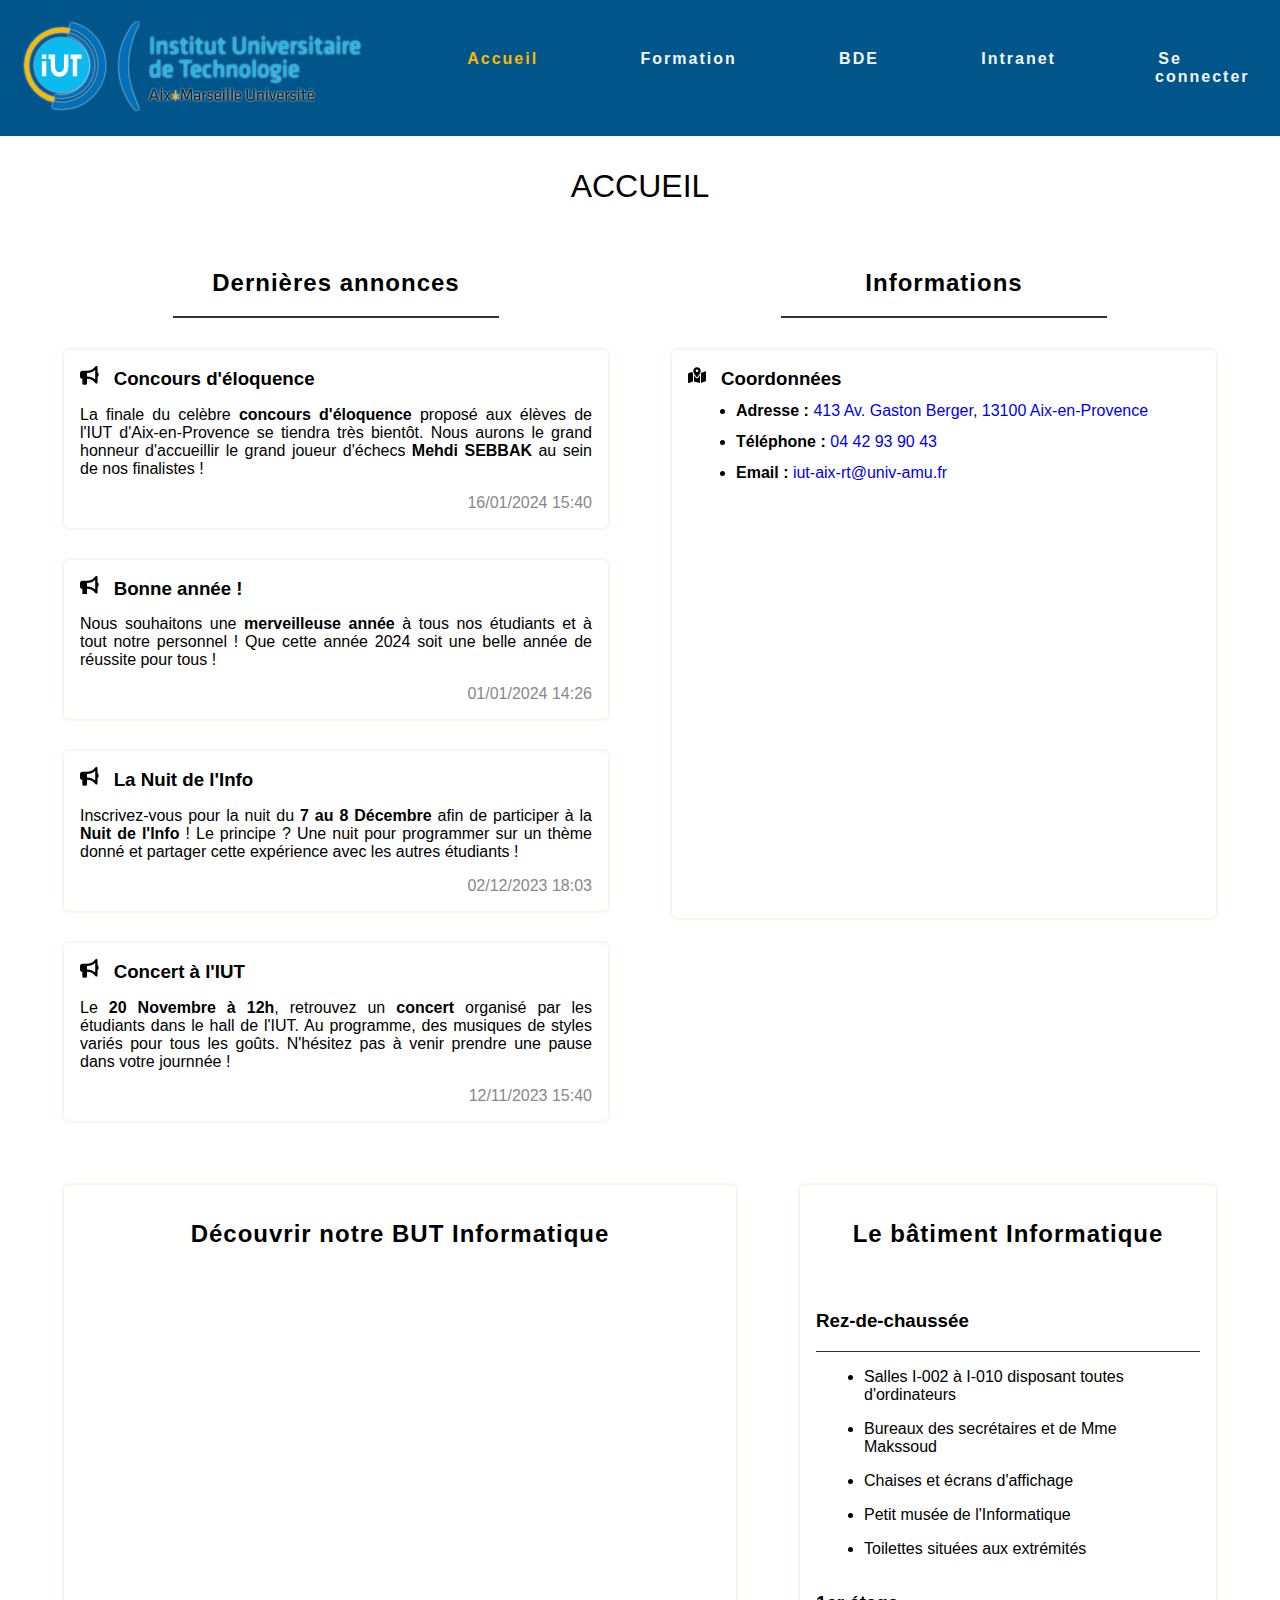
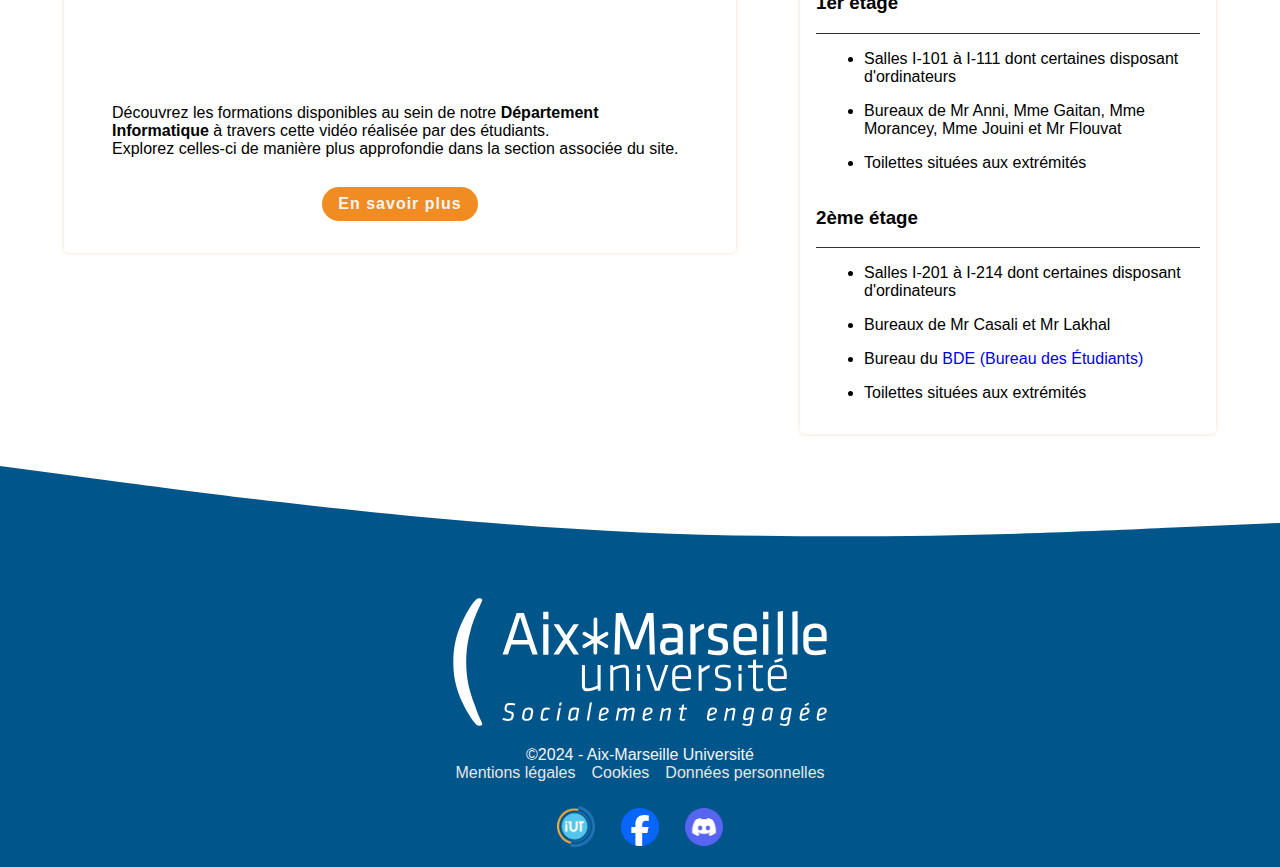
==== commit 30acc2ef: "Merge branch 'master' of https://github.com/LACOMBE-Dorian-2326065aa/iutweb" ====
--- a/index.html
+++ b/index.html
@@ -53,12 +53,12 @@
             
             <div class="informations">
                 <h2>Informations</h2>
-                F
                 <div>
                     <h3><svg xmlns="http://www.w3.org/2000/svg" height="16" width="18" viewBox="0 0 576 512"><!--!Font Awesome Free 6.5.1 by @fontawesome - https://fontawesome.com License - https://fontawesome.com/license/free Copyright 2024 Fonticons, Inc.--><path d="M408 120c0 54.6-73.1 151.9-105.2 192c-7.7 9.6-22 9.6-29.6 0C241.1 271.9 168 174.6 168 120C168 53.7 221.7 0 288 0s120 53.7 120 120zm8 80.4c3.5-6.9 6.7-13.8 9.6-20.6c.5-1.2 1-2.5 1.5-3.7l116-46.4C558.9 123.4 576 135 576 152V422.8c0 9.8-6 18.6-15.1 22.3L416 503V200.4zM137.6 138.3c2.4 14.1 7.2 28.3 12.8 41.5c2.9 6.8 6.1 13.7 9.6 20.6V451.8L32.9 502.7C17.1 509 0 497.4 0 480.4V209.6c0-9.8 6-18.6 15.1-22.3l122.6-49zM327.8 332c13.9-17.4 35.7-45.7 56.2-77V504.3L192 449.4V255c20.5 31.3 42.3 59.6 56.2 77c20.5 25.6 59.1 25.6 79.6 0zM288 152a40 40 0 1 0 0-80 40 40 0 1 0 0 80z"/></svg>Coordonnées</h3>
                     <ul>
                         <li><b>Adresse : </b><a href="https://www.google.com/maps/place/D%C3%A9partement+Informatique/@43.5144215,5.4508416,17.46z/data=!4m6!3m5!1s0x12c98d8e846e4127:0xaf6df90bf294ba1d!8m2!3d43.5146345!4d5.4511982!16s%2Fg%2F1hc2llbd5?entry=ttu" target="_blank">413 Av. Gaston Berger, 13100 Aix-en-Provence</a></p></li>
                         <li><b>Téléphone : </b><a href="tel:0442939043">04 42 93 90 43</a></li>
+                        <li><b>Email : </b><a href="mailto:iut-aix-rt@univ-amu.fr">iut-aix-rt@univ-amu.fr</a></li>
                         <iframe src="https://www.google.com/maps/embed?pb=!1m18!1m12!1m3!1d1052.9240309896657!2d5.451656149283451!3d43.5143038661257!2m3!1f0!2f0!3f0!3m2!1i1024!2i768!4f13.1!3m3!1m2!1s0x12c98d8e846e4127%3A0xaf6df90bf294ba1d!2sD%C3%A9partement%20Informatique!5e0!3m2!1sfr!2sfr!4v1705401468622!5m2!1sfr!2sfr" width="600" height="450" style="border:0;" allowfullscreen="" loading="lazy" referrerpolicy="no-referrer-when-downgrade"></iframe>
                     </div>
                 </div>
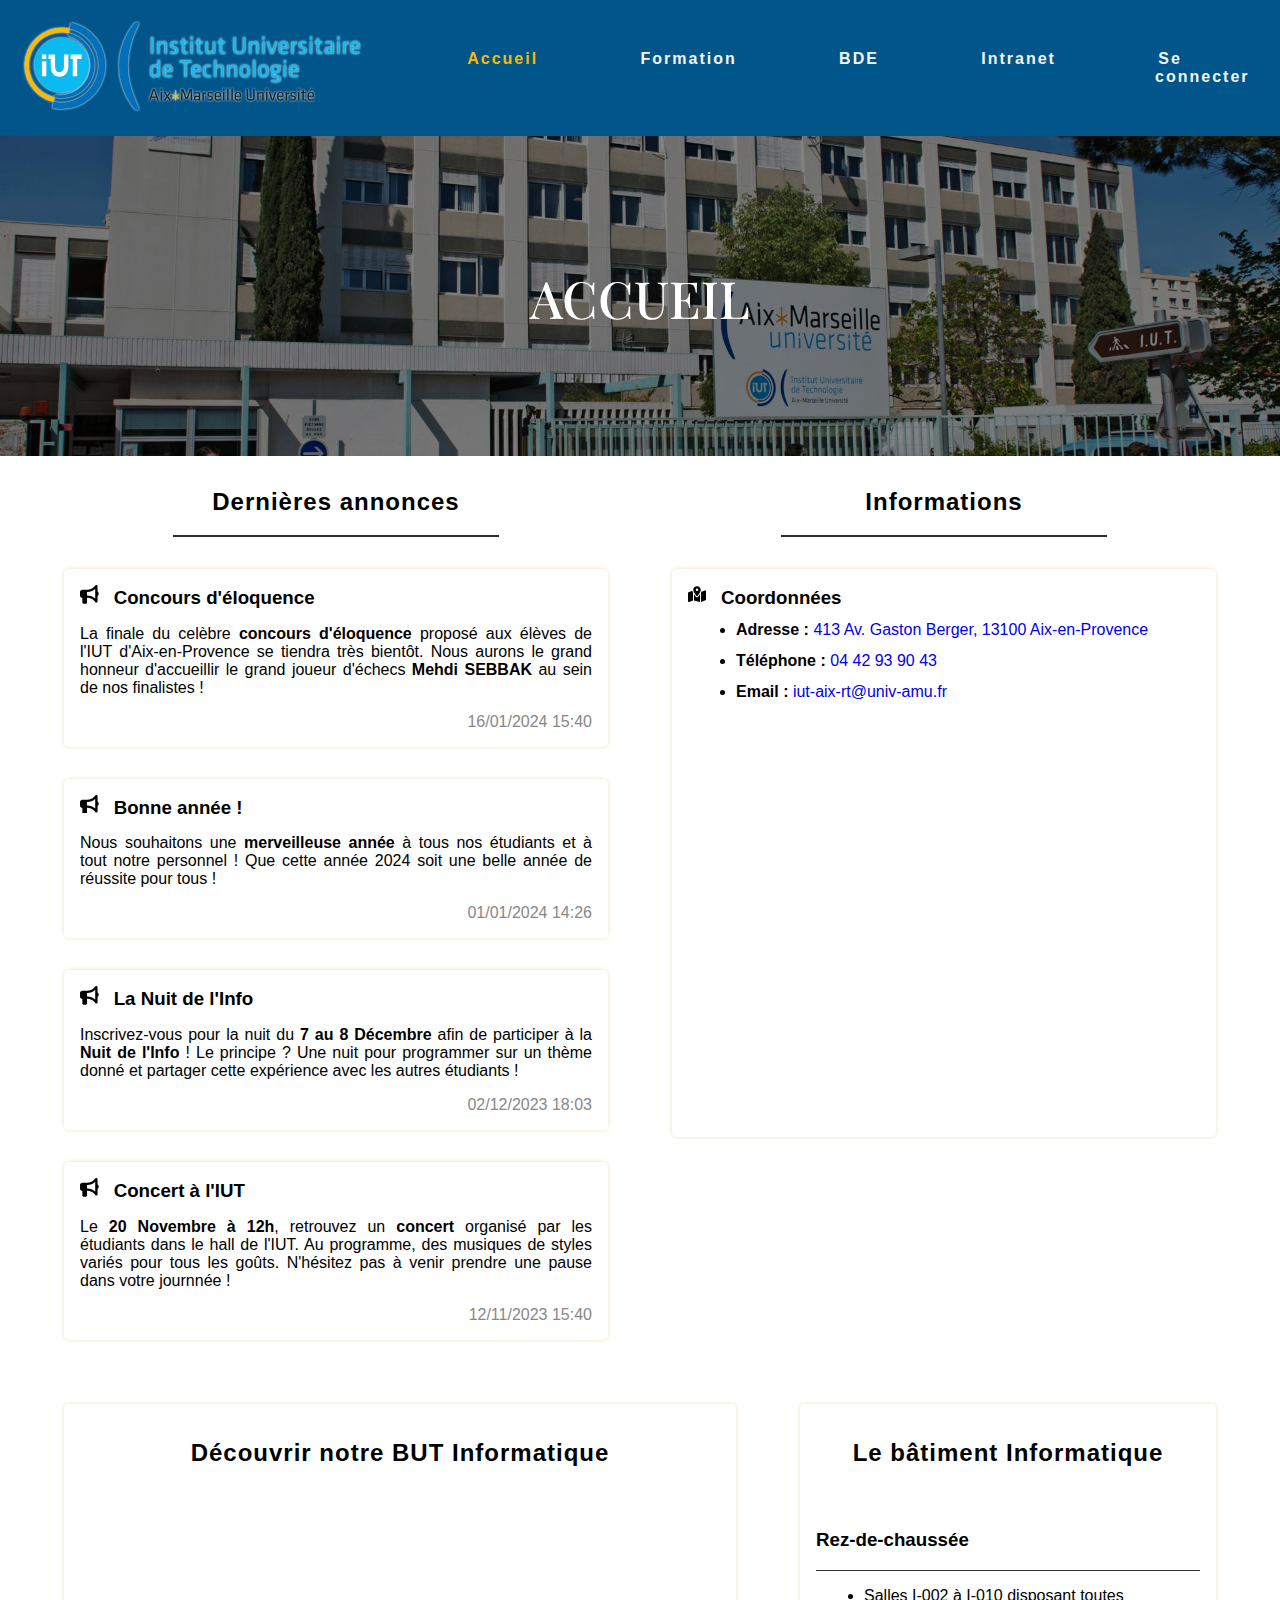
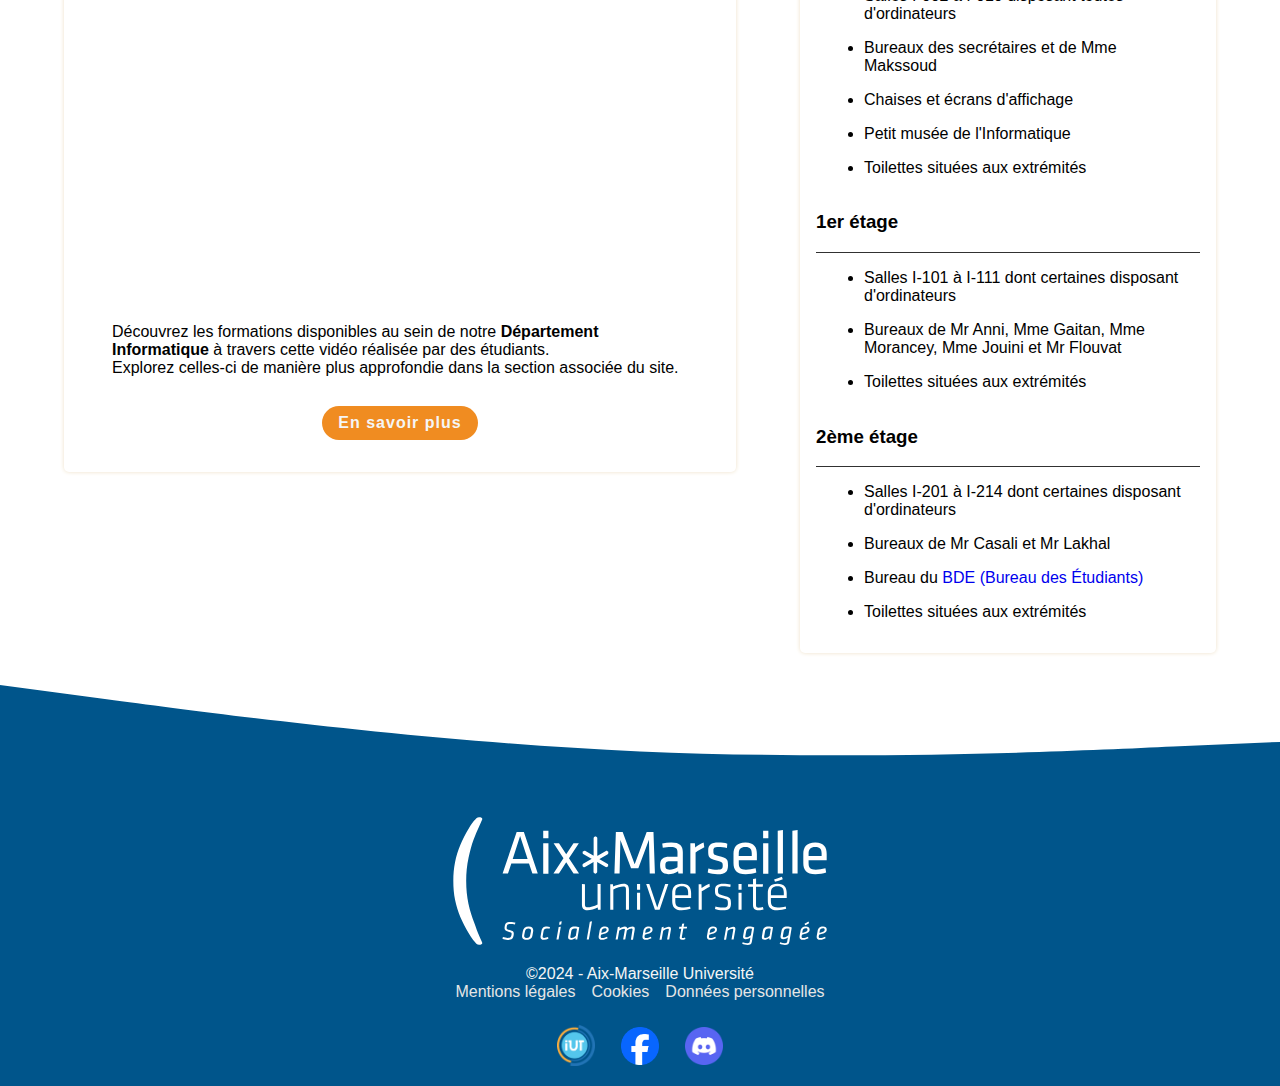
==== commit e5be05be: "crazyness foufou" ====
--- a/index.html
+++ b/index.html
@@ -21,7 +21,9 @@
         </nav>
     </header>
     <main>
-        <h1>Accueil</h1>
+        <div class="entete_index">
+            <h1>Accueil</h1>
+        </div>
         <div class="header_main">
             <div class="annonces">
                 <h2>Dernières annonces</h2>
--- a/style.css
+++ b/style.css
@@ -460,7 +460,7 @@
     background-size: cover;
     color: #fff;
     padding: 5vw 0;
-    height: 20vw;
+    height: 15vw;
 }
 
 .entete h1{
@@ -468,7 +468,7 @@
     font-size: 4vw;
     width: 100%;
     height: 20vw;
-    padding: 8vw 0;
+    padding: 5vw 0;
     display: block;
 }
 
@@ -480,7 +480,7 @@
     background-size: cover;
     color: #fff;
     padding: 5vw 0;
-    height: 20vw;
+    height: 15vw;
 }
 
 .entete2 h1{
@@ -488,6 +488,26 @@
     font-size: 4vw;
     width: 100%;
     height: 20vw;
-    padding: 8vw 0;
+    padding: 5vw 0;
+    display: block;
+}
+
+.entete_index{
+    display: flex;
+    flex-direction: column;
+    align-items: center;
+    background: url('img/iut_aix.jpeg'); 
+    background-size: cover;
+    color: #fff;
+    padding: 5vw 0;
+    height: 15vw;
+}
+
+.entete_index h1{
+    font-family: 'Playfair Display', serif;
+    font-size: 4vw;
+    width: 100%;
+    height: 20vw;
+    padding: 5vw 0;
     display: block;
 }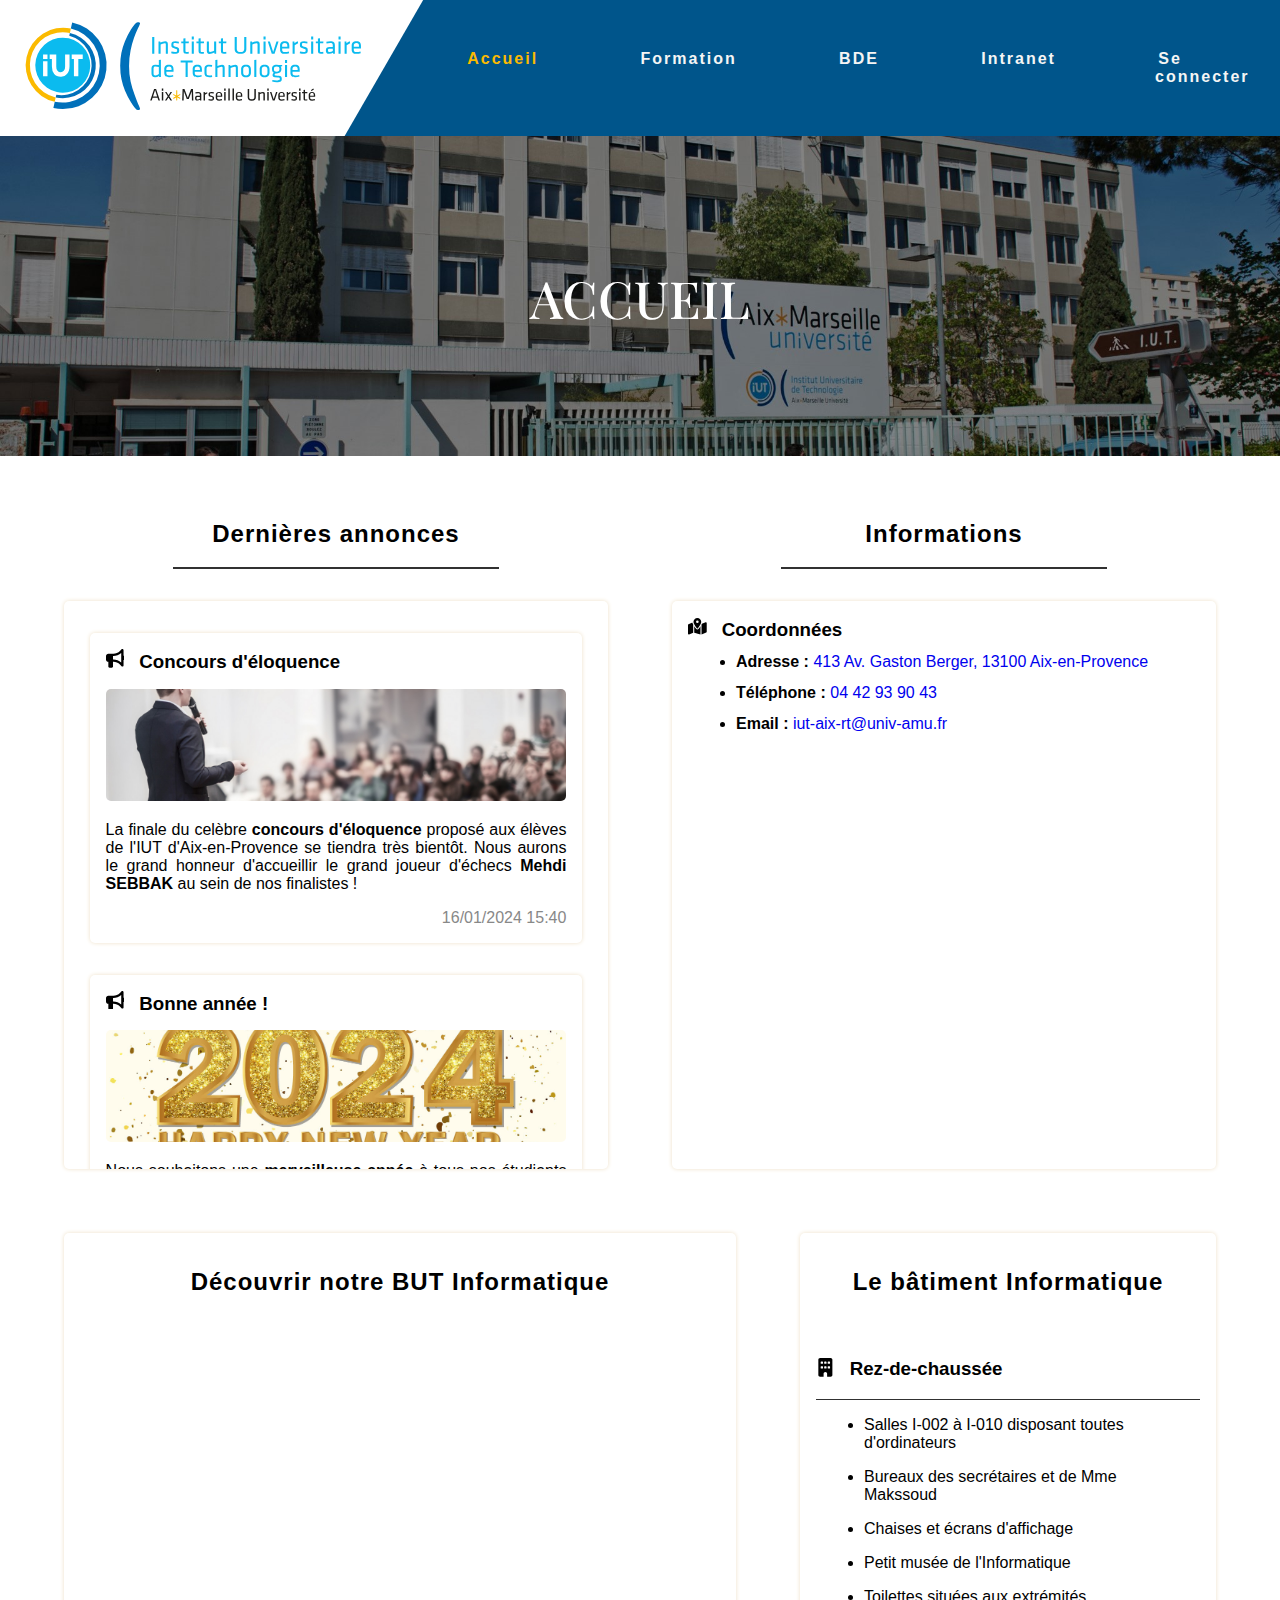
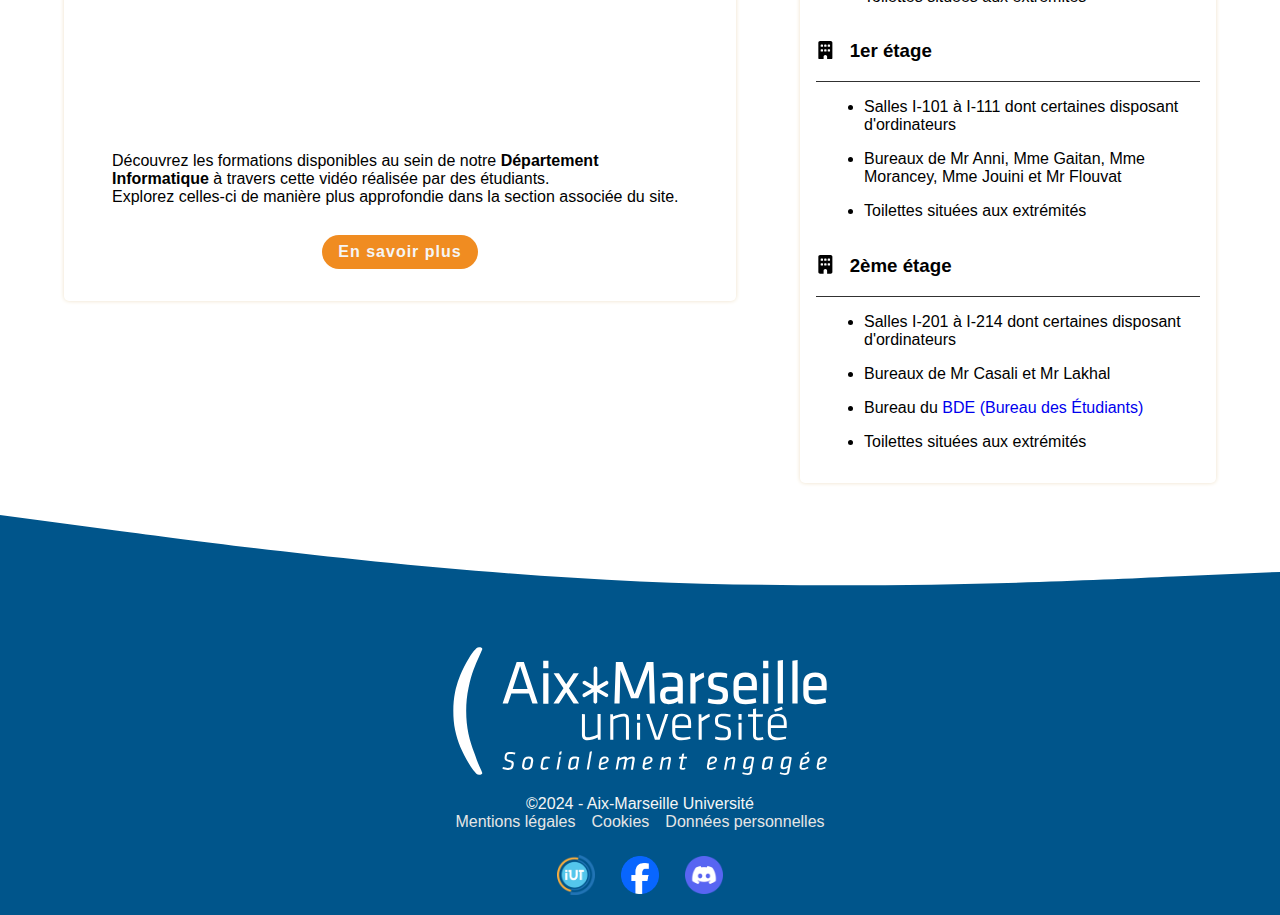
==== commit cc32d12c: "m" ====
--- a/index.html
+++ b/index.html
@@ -28,28 +28,34 @@
             <div class="annonces">
                 <h2>Dernières annonces</h2>
                 
-                <div>
-                    <h3><svg xmlns="http://www.w3.org/2000/svg" viewBox="0 0 512 512"><!--!Font Awesome Free 6.5.1 by @fontawesome - https://fontawesome.com License - https://fontawesome.com/license/free Copyright 2024 Fonticons, Inc.--><path d="M480 32c0-12.9-7.8-24.6-19.8-29.6s-25.7-2.2-34.9 6.9L381.7 53c-48 48-113.1 75-181 75H192 160 64c-35.3 0-64 28.7-64 64v96c0 35.3 28.7 64 64 64l0 128c0 17.7 14.3 32 32 32h64c17.7 0 32-14.3 32-32V352l8.7 0c67.9 0 133 27 181 75l43.6 43.6c9.2 9.2 22.9 11.9 34.9 6.9s19.8-16.6 19.8-29.6V300.4c18.6-8.8 32-32.5 32-60.4s-13.4-51.6-32-60.4V32zm-64 76.7V240 371.3C357.2 317.8 280.5 288 200.7 288H192V192h8.7c79.8 0 156.5-29.8 215.3-83.3z"/></svg>Concours d'éloquence</h3>
-                    <p>La finale du celèbre <b>concours d'éloquence</b> proposé aux élèves de l'IUT d'Aix-en-Provence se tiendra très bientôt. Nous aurons le grand honneur d'accueillir le grand joueur d'échecs <b>Mehdi SEBBAK</b> au sein de nos finalistes !</p>
-                    <p class="annonce_date">16/01/2024 15:40</p>
-                </div>
-                
-                <div>
-                    <h3><svg xmlns="http://www.w3.org/2000/svg" viewBox="0 0 512 512"><!--!Font Awesome Free 6.5.1 by @fontawesome - https://fontawesome.com License - https://fontawesome.com/license/free Copyright 2024 Fonticons, Inc.--><path d="M480 32c0-12.9-7.8-24.6-19.8-29.6s-25.7-2.2-34.9 6.9L381.7 53c-48 48-113.1 75-181 75H192 160 64c-35.3 0-64 28.7-64 64v96c0 35.3 28.7 64 64 64l0 128c0 17.7 14.3 32 32 32h64c17.7 0 32-14.3 32-32V352l8.7 0c67.9 0 133 27 181 75l43.6 43.6c9.2 9.2 22.9 11.9 34.9 6.9s19.8-16.6 19.8-29.6V300.4c18.6-8.8 32-32.5 32-60.4s-13.4-51.6-32-60.4V32zm-64 76.7V240 371.3C357.2 317.8 280.5 288 200.7 288H192V192h8.7c79.8 0 156.5-29.8 215.3-83.3z"/></svg>Bonne année !</h3>
-                    <p>Nous souhaitons une <b>merveilleuse année</b> à tous nos étudiants et à tout notre personnel ! Que cette année 2024 soit une belle année de réussite pour tous !</p>
-                    <p class="annonce_date">01/01/2024 14:26</p>
-                </div>
-                
-                <div>
-                    <h3><svg xmlns="http://www.w3.org/2000/svg" viewBox="0 0 512 512"><!--!Font Awesome Free 6.5.1 by @fontawesome - https://fontawesome.com License - https://fontawesome.com/license/free Copyright 2024 Fonticons, Inc.--><path d="M480 32c0-12.9-7.8-24.6-19.8-29.6s-25.7-2.2-34.9 6.9L381.7 53c-48 48-113.1 75-181 75H192 160 64c-35.3 0-64 28.7-64 64v96c0 35.3 28.7 64 64 64l0 128c0 17.7 14.3 32 32 32h64c17.7 0 32-14.3 32-32V352l8.7 0c67.9 0 133 27 181 75l43.6 43.6c9.2 9.2 22.9 11.9 34.9 6.9s19.8-16.6 19.8-29.6V300.4c18.6-8.8 32-32.5 32-60.4s-13.4-51.6-32-60.4V32zm-64 76.7V240 371.3C357.2 317.8 280.5 288 200.7 288H192V192h8.7c79.8 0 156.5-29.8 215.3-83.3z"/></svg>La Nuit de l'Info</h3>
-                    <p>Inscrivez-vous pour la nuit du <b>7 au 8 Décembre</b> afin de participer à la <b>Nuit de l'Info</b> ! Le principe ? Une nuit pour programmer sur un thème donné et partager cette expérience avec les autres étudiants !</p>
-                    <p class="annonce_date">02/12/2023 18:03</p>
-                </div>
-                
-                <div>
-                    <h3><svg xmlns="http://www.w3.org/2000/svg" viewBox="0 0 512 512"><!--!Font Awesome Free 6.5.1 by @fontawesome - https://fontawesome.com License - https://fontawesome.com/license/free Copyright 2024 Fonticons, Inc.--><path d="M480 32c0-12.9-7.8-24.6-19.8-29.6s-25.7-2.2-34.9 6.9L381.7 53c-48 48-113.1 75-181 75H192 160 64c-35.3 0-64 28.7-64 64v96c0 35.3 28.7 64 64 64l0 128c0 17.7 14.3 32 32 32h64c17.7 0 32-14.3 32-32V352l8.7 0c67.9 0 133 27 181 75l43.6 43.6c9.2 9.2 22.9 11.9 34.9 6.9s19.8-16.6 19.8-29.6V300.4c18.6-8.8 32-32.5 32-60.4s-13.4-51.6-32-60.4V32zm-64 76.7V240 371.3C357.2 317.8 280.5 288 200.7 288H192V192h8.7c79.8 0 156.5-29.8 215.3-83.3z"/></svg>Concert à l'IUT</h3>
-                    <p>Le <b>20 Novembre à 12h</b>, retrouvez un <b>concert</b> organisé par les étudiants dans le hall de l'IUT. Au programme, des musiques de styles variés pour tous les goûts. N'hésitez pas à venir prendre une pause dans votre journnée !</p>
-                    <p class="annonce_date">12/11/2023 15:40</p>
+                <div class="annonces_scroll">
+                    <div>
+                        <h3><svg xmlns="http://www.w3.org/2000/svg" viewBox="0 0 512 512"><!--!Font Awesome Free 6.5.1 by @fontawesome - https://fontawesome.com License - https://fontawesome.com/license/free Copyright 2024 Fonticons, Inc.--><path d="M480 32c0-12.9-7.8-24.6-19.8-29.6s-25.7-2.2-34.9 6.9L381.7 53c-48 48-113.1 75-181 75H192 160 64c-35.3 0-64 28.7-64 64v96c0 35.3 28.7 64 64 64l0 128c0 17.7 14.3 32 32 32h64c17.7 0 32-14.3 32-32V352l8.7 0c67.9 0 133 27 181 75l43.6 43.6c9.2 9.2 22.9 11.9 34.9 6.9s19.8-16.6 19.8-29.6V300.4c18.6-8.8 32-32.5 32-60.4s-13.4-51.6-32-60.4V32zm-64 76.7V240 371.3C357.2 317.8 280.5 288 200.7 288H192V192h8.7c79.8 0 156.5-29.8 215.3-83.3z"/></svg>Concours d'éloquence</h3>
+                        <img src="img/concours-eloquence.jpg" style="object-position: 0 0">
+                        <p>La finale du celèbre <b>concours d'éloquence</b> proposé aux élèves de l'IUT d'Aix-en-Provence se tiendra très bientôt. Nous aurons le grand honneur d'accueillir le grand joueur d'échecs <b>Mehdi SEBBAK</b> au sein de nos finalistes !</p>
+                        <p class="annonce_date">16/01/2024 15:40</p>
+                    </div>
+                    
+                    <div>
+                        <h3><svg xmlns="http://www.w3.org/2000/svg" viewBox="0 0 512 512"><!--!Font Awesome Free 6.5.1 by @fontawesome - https://fontawesome.com License - https://fontawesome.com/license/free Copyright 2024 Fonticons, Inc.--><path d="M480 32c0-12.9-7.8-24.6-19.8-29.6s-25.7-2.2-34.9 6.9L381.7 53c-48 48-113.1 75-181 75H192 160 64c-35.3 0-64 28.7-64 64v96c0 35.3 28.7 64 64 64l0 128c0 17.7 14.3 32 32 32h64c17.7 0 32-14.3 32-32V352l8.7 0c67.9 0 133 27 181 75l43.6 43.6c9.2 9.2 22.9 11.9 34.9 6.9s19.8-16.6 19.8-29.6V300.4c18.6-8.8 32-32.5 32-60.4s-13.4-51.6-32-60.4V32zm-64 76.7V240 371.3C357.2 317.8 280.5 288 200.7 288H192V192h8.7c79.8 0 156.5-29.8 215.3-83.3z"/></svg>Bonne année !</h3>
+                        <img src="img/2024.jpg" style="object-position: 0 50%">
+                        <p>Nous souhaitons une <b>merveilleuse année</b> à tous nos étudiants et à tout notre personnel ! Que cette année 2024 soit une belle année de réussite pour tous !</p>
+                        <p class="annonce_date">01/01/2024 14:26</p>
+                    </div>
+                    
+                    <div>
+                        <h3><svg xmlns="http://www.w3.org/2000/svg" viewBox="0 0 512 512"><!--!Font Awesome Free 6.5.1 by @fontawesome - https://fontawesome.com License - https://fontawesome.com/license/free Copyright 2024 Fonticons, Inc.--><path d="M480 32c0-12.9-7.8-24.6-19.8-29.6s-25.7-2.2-34.9 6.9L381.7 53c-48 48-113.1 75-181 75H192 160 64c-35.3 0-64 28.7-64 64v96c0 35.3 28.7 64 64 64l0 128c0 17.7 14.3 32 32 32h64c17.7 0 32-14.3 32-32V352l8.7 0c67.9 0 133 27 181 75l43.6 43.6c9.2 9.2 22.9 11.9 34.9 6.9s19.8-16.6 19.8-29.6V300.4c18.6-8.8 32-32.5 32-60.4s-13.4-51.6-32-60.4V32zm-64 76.7V240 371.3C357.2 317.8 280.5 288 200.7 288H192V192h8.7c79.8 0 156.5-29.8 215.3-83.3z"/></svg>La Nuit de l'Info</h3>
+                        <img src="img/nuit_info.png" style="object-position: 0 40%">
+                        <p>Inscrivez-vous pour la nuit du <b>7 au 8 Décembre</b> afin de participer à la <b>Nuit de l'Info</b> ! Le principe ? Une nuit pour programmer sur un thème donné et partager cette expérience avec les autres étudiants !</p>
+                        <p class="annonce_date">02/12/2023 18:03</p>
+                    </div>
+                    
+                    <div>
+                        <h3><svg xmlns="http://www.w3.org/2000/svg" viewBox="0 0 512 512"><!--!Font Awesome Free 6.5.1 by @fontawesome - https://fontawesome.com License - https://fontawesome.com/license/free Copyright 2024 Fonticons, Inc.--><path d="M480 32c0-12.9-7.8-24.6-19.8-29.6s-25.7-2.2-34.9 6.9L381.7 53c-48 48-113.1 75-181 75H192 160 64c-35.3 0-64 28.7-64 64v96c0 35.3 28.7 64 64 64l0 128c0 17.7 14.3 32 32 32h64c17.7 0 32-14.3 32-32V352l8.7 0c67.9 0 133 27 181 75l43.6 43.6c9.2 9.2 22.9 11.9 34.9 6.9s19.8-16.6 19.8-29.6V300.4c18.6-8.8 32-32.5 32-60.4s-13.4-51.6-32-60.4V32zm-64 76.7V240 371.3C357.2 317.8 280.5 288 200.7 288H192V192h8.7c79.8 0 156.5-29.8 215.3-83.3z"/></svg>Concert à l'IUT</h3>
+                        <img src="img/concert.jpeg" class="middle" style="object-position: 0 70%">
+                        <p>Le <b>20 Novembre à 12h</b>, retrouvez un <b>concert</b> organisé par les étudiants dans le hall de l'IUT. Au programme, des musiques de styles variés pour tous les goûts. N'hésitez pas à venir prendre une pause dans votre journnée !</p>
+                        <p class="annonce_date">12/11/2023 15:40</p>
+                    </div>
                 </div>
             </div>
             
@@ -76,7 +82,7 @@
                 <div class="batiment">
                     <h2>Le bâtiment Informatique</h2>
                     <div>
-                        <h3>Rez-de-chaussée</h3>
+                        <h3><svg xmlns="http://www.w3.org/2000/svg" height="16" width="12" viewBox="0 0 384 512"><!--!Font Awesome Free 6.5.1 by @fontawesome - https://fontawesome.com License - https://fontawesome.com/license/free Copyright 2024 Fonticons, Inc.--><path d="M48 0C21.5 0 0 21.5 0 48V464c0 26.5 21.5 48 48 48h96V432c0-26.5 21.5-48 48-48s48 21.5 48 48v80h96c26.5 0 48-21.5 48-48V48c0-26.5-21.5-48-48-48H48zM64 240c0-8.8 7.2-16 16-16h32c8.8 0 16 7.2 16 16v32c0 8.8-7.2 16-16 16H80c-8.8 0-16-7.2-16-16V240zm112-16h32c8.8 0 16 7.2 16 16v32c0 8.8-7.2 16-16 16H176c-8.8 0-16-7.2-16-16V240c0-8.8 7.2-16 16-16zm80 16c0-8.8 7.2-16 16-16h32c8.8 0 16 7.2 16 16v32c0 8.8-7.2 16-16 16H272c-8.8 0-16-7.2-16-16V240zM80 96h32c8.8 0 16 7.2 16 16v32c0 8.8-7.2 16-16 16H80c-8.8 0-16-7.2-16-16V112c0-8.8 7.2-16 16-16zm80 16c0-8.8 7.2-16 16-16h32c8.8 0 16 7.2 16 16v32c0 8.8-7.2 16-16 16H176c-8.8 0-16-7.2-16-16V112zM272 96h32c8.8 0 16 7.2 16 16v32c0 8.8-7.2 16-16 16H272c-8.8 0-16-7.2-16-16V112c0-8.8 7.2-16 16-16z"/></svg>Rez-de-chaussée</h3>
                         <ul>
                             <li>Salles <span>I-002</span> à <span>I-010</span> disposant toutes d'ordinateurs</li>
                             <li>Bureaux des secrétaires et de Mme Makssoud</li>
@@ -86,7 +92,7 @@
                         </ul>
                     </div>
                     <div>
-                        <h3>1er étage</h3>
+                        <h3><svg xmlns="http://www.w3.org/2000/svg" height="16" width="12" viewBox="0 0 384 512"><!--!Font Awesome Free 6.5.1 by @fontawesome - https://fontawesome.com License - https://fontawesome.com/license/free Copyright 2024 Fonticons, Inc.--><path d="M48 0C21.5 0 0 21.5 0 48V464c0 26.5 21.5 48 48 48h96V432c0-26.5 21.5-48 48-48s48 21.5 48 48v80h96c26.5 0 48-21.5 48-48V48c0-26.5-21.5-48-48-48H48zM64 240c0-8.8 7.2-16 16-16h32c8.8 0 16 7.2 16 16v32c0 8.8-7.2 16-16 16H80c-8.8 0-16-7.2-16-16V240zm112-16h32c8.8 0 16 7.2 16 16v32c0 8.8-7.2 16-16 16H176c-8.8 0-16-7.2-16-16V240c0-8.8 7.2-16 16-16zm80 16c0-8.8 7.2-16 16-16h32c8.8 0 16 7.2 16 16v32c0 8.8-7.2 16-16 16H272c-8.8 0-16-7.2-16-16V240zM80 96h32c8.8 0 16 7.2 16 16v32c0 8.8-7.2 16-16 16H80c-8.8 0-16-7.2-16-16V112c0-8.8 7.2-16 16-16zm80 16c0-8.8 7.2-16 16-16h32c8.8 0 16 7.2 16 16v32c0 8.8-7.2 16-16 16H176c-8.8 0-16-7.2-16-16V112zM272 96h32c8.8 0 16 7.2 16 16v32c0 8.8-7.2 16-16 16H272c-8.8 0-16-7.2-16-16V112c0-8.8 7.2-16 16-16z"/></svg>1er étage</h3>
                         <ul>
                             <li>Salles <span>I-101</span> à <span>I-111</span> dont certaines disposant d'ordinateurs</li>
                             <li>Bureaux de Mr Anni, Mme Gaitan, Mme Morancey, Mme Jouini et Mr Flouvat</li>
@@ -94,7 +100,7 @@
                         </ul>
                     </div>
                     <div>
-                        <h3>2ème étage</h3>
+                        <h3><svg xmlns="http://www.w3.org/2000/svg" height="16" width="12" viewBox="0 0 384 512"><!--!Font Awesome Free 6.5.1 by @fontawesome - https://fontawesome.com License - https://fontawesome.com/license/free Copyright 2024 Fonticons, Inc.--><path d="M48 0C21.5 0 0 21.5 0 48V464c0 26.5 21.5 48 48 48h96V432c0-26.5 21.5-48 48-48s48 21.5 48 48v80h96c26.5 0 48-21.5 48-48V48c0-26.5-21.5-48-48-48H48zM64 240c0-8.8 7.2-16 16-16h32c8.8 0 16 7.2 16 16v32c0 8.8-7.2 16-16 16H80c-8.8 0-16-7.2-16-16V240zm112-16h32c8.8 0 16 7.2 16 16v32c0 8.8-7.2 16-16 16H176c-8.8 0-16-7.2-16-16V240c0-8.8 7.2-16 16-16zm80 16c0-8.8 7.2-16 16-16h32c8.8 0 16 7.2 16 16v32c0 8.8-7.2 16-16 16H272c-8.8 0-16-7.2-16-16V240zM80 96h32c8.8 0 16 7.2 16 16v32c0 8.8-7.2 16-16 16H80c-8.8 0-16-7.2-16-16V112c0-8.8 7.2-16 16-16zm80 16c0-8.8 7.2-16 16-16h32c8.8 0 16 7.2 16 16v32c0 8.8-7.2 16-16 16H176c-8.8 0-16-7.2-16-16V112zM272 96h32c8.8 0 16 7.2 16 16v32c0 8.8-7.2 16-16 16H272c-8.8 0-16-7.2-16-16V112c0-8.8 7.2-16 16-16z"/></svg>2ème étage</h3>
                         <ul>
                             <li>Salles <span>I-201</span> à <span>I-214</span> dont certaines disposant d'ordinateurs</li>
                             <li>Bureaux de Mr Casali et Mr Lakhal</li>
--- a/style.css
+++ b/style.css
@@ -7,14 +7,35 @@
     transition: 300ms ease-in-out;
 }
 
+.annonces > div::-webkit-scrollbar {
+    width: 10px;
+    height: 10px;
+}
+
+.annonces > div::-webkit-scrollbar-thumb {
+    background: rgba(90, 90, 90);
+}
+
+.annonces > div::-webkit-scrollbar-track {
+    background: rgba(0, 0, 0, 0.2);
+}
+
 header{
     background: #00558B;
     display: flex;
 }
 
+header > a{
+    background: #fff;
+    transform: skew(-30deg);
+}
+
 header img{
-    filter: drop-shadow(0 0 1px #fff);
     width: 30vw;
+    transform: skew(30deg);
+    padding-left: 15vw;
+    margin-left: -15vw;
+    background: linear-gradient(to right, #fff 50%, rgba(0, 0, 0, 0) 50%);
 }
 
 header nav{
@@ -83,12 +104,18 @@
     justify-content: space-evenly;
     width: 100%;
     padding: 2em 0;
-    margin: 0;
+    margin-top: 2em;
 }
 
 .annonces{
     display: flex;
     flex-direction: column;
+    height: max-content;
+}
+
+.annonces_scroll{
+    overflow-y: scroll;
+
 }
 
 .header_main h2{
@@ -100,7 +127,7 @@
     margin: 0 auto;
 }
 
-.header_main div div{
+.header_main > div > div{
     width: 40vw;
     margin-top: 2em;
     border-radius: 5px;
@@ -108,9 +135,31 @@
     padding: 1em;
 }
 
-.header_main svg{
+.header_main .annonces > div{
+    height: 33.5em;
+}
+
+.annonces img{
+    width: 100%;
+    height: 7em;
+    object-fit: cover;
+    object-position: 0 0;
+    border-radius: 5px;
+    margin-top: 1em;
+}
+
+.annonces .middle{
+    object-position: 50% 50%;
+}
+
+.header_main svg, .batiment svg{
     margin-right: 0.8em;
     height: 1em;
+    width: 1em;
+}
+
+.batiment svg{
+    margin-bottom: -0.1em;
 }
 
 .header_main li{
@@ -128,18 +177,31 @@
 }
 
 .annonces div{
-    width: 100%;
-} 
+    width: 90%;
+    margin: 2em auto 0 auto;
+    border-radius: 5px;
+    box-shadow: 0 0 4px #EEE0C7;
+    padding: 1em;
+}
+
+.annonces div:nth-child(1){
+    margin: 1em auto 0 auto;
+}
 
 .annonces .annonce_date{
     color: #888;
     text-align: right;
 }
 
+.informations div{
+    height: 33.5em;
+}
+
 .header_main iframe{
     width: 100%;
     height: 25em;
-    margin-top: 1em; 
+    margin-top: 1em;
+    border-radius: 5px;
 }
 
 footer{
@@ -263,7 +325,6 @@
     text-align: center;
     border-top-right-radius: 1vw;
     border-top-left-radius: 1vw;
-    border : 0.2vw solid #000000;
 }
 
 .contenuFormulaire{
@@ -375,30 +436,6 @@
     width: 5vw;
 }
 
-.discord_bde{
-    display: flex;
-    flex-direction: column;
-    text-align: center;
-    text-decoration: none;
-    margin-bottom: 5%;
-    margin-top: 2%;
-    margin-right: 20%;
-}
-
-.discord_bde a{
-    text-decoration: none;
-}
-
-.insta_bde{
-    display: flex;
-    flex-direction: column;
-    text-align: center;
-}
-
-.insta_bde a{
-    text-decoration: none;
-}
-
 .reseaux_bde{
     display: flex;
     margin: auto;
@@ -409,10 +446,15 @@
 .reseaux_bde a{
     display: block;
     width: min-content;
+    text-decoration: none;
+    color: #313131;
 }
 
 .discord_bde, .insta_bde{
     width: min-content;
+    display: flex;
+    flex-direction: column;
+    text-align: center;
     justify-content: center;
     padding-top: 2vw;
     align-items: center;
@@ -441,6 +483,7 @@
     width: 355px;
     background-color: lightgray;
 }
+
 .caseformation{
     border: 1px solid #686868;
     border-radius: 1px solid rgb(99, 99, 99);
@@ -449,7 +492,6 @@
     width: 60%;
     border-radius: 1%;
     margin: auto;
-
 }
 
 .entete{
@@ -464,7 +506,7 @@
 }
 
 .entete h1{
-    font-family: 'Playfair Display', serif;
+    font-family: Times, Times New Roman, serif;
     font-size: 4vw;
     width: 100%;
     height: 20vw;
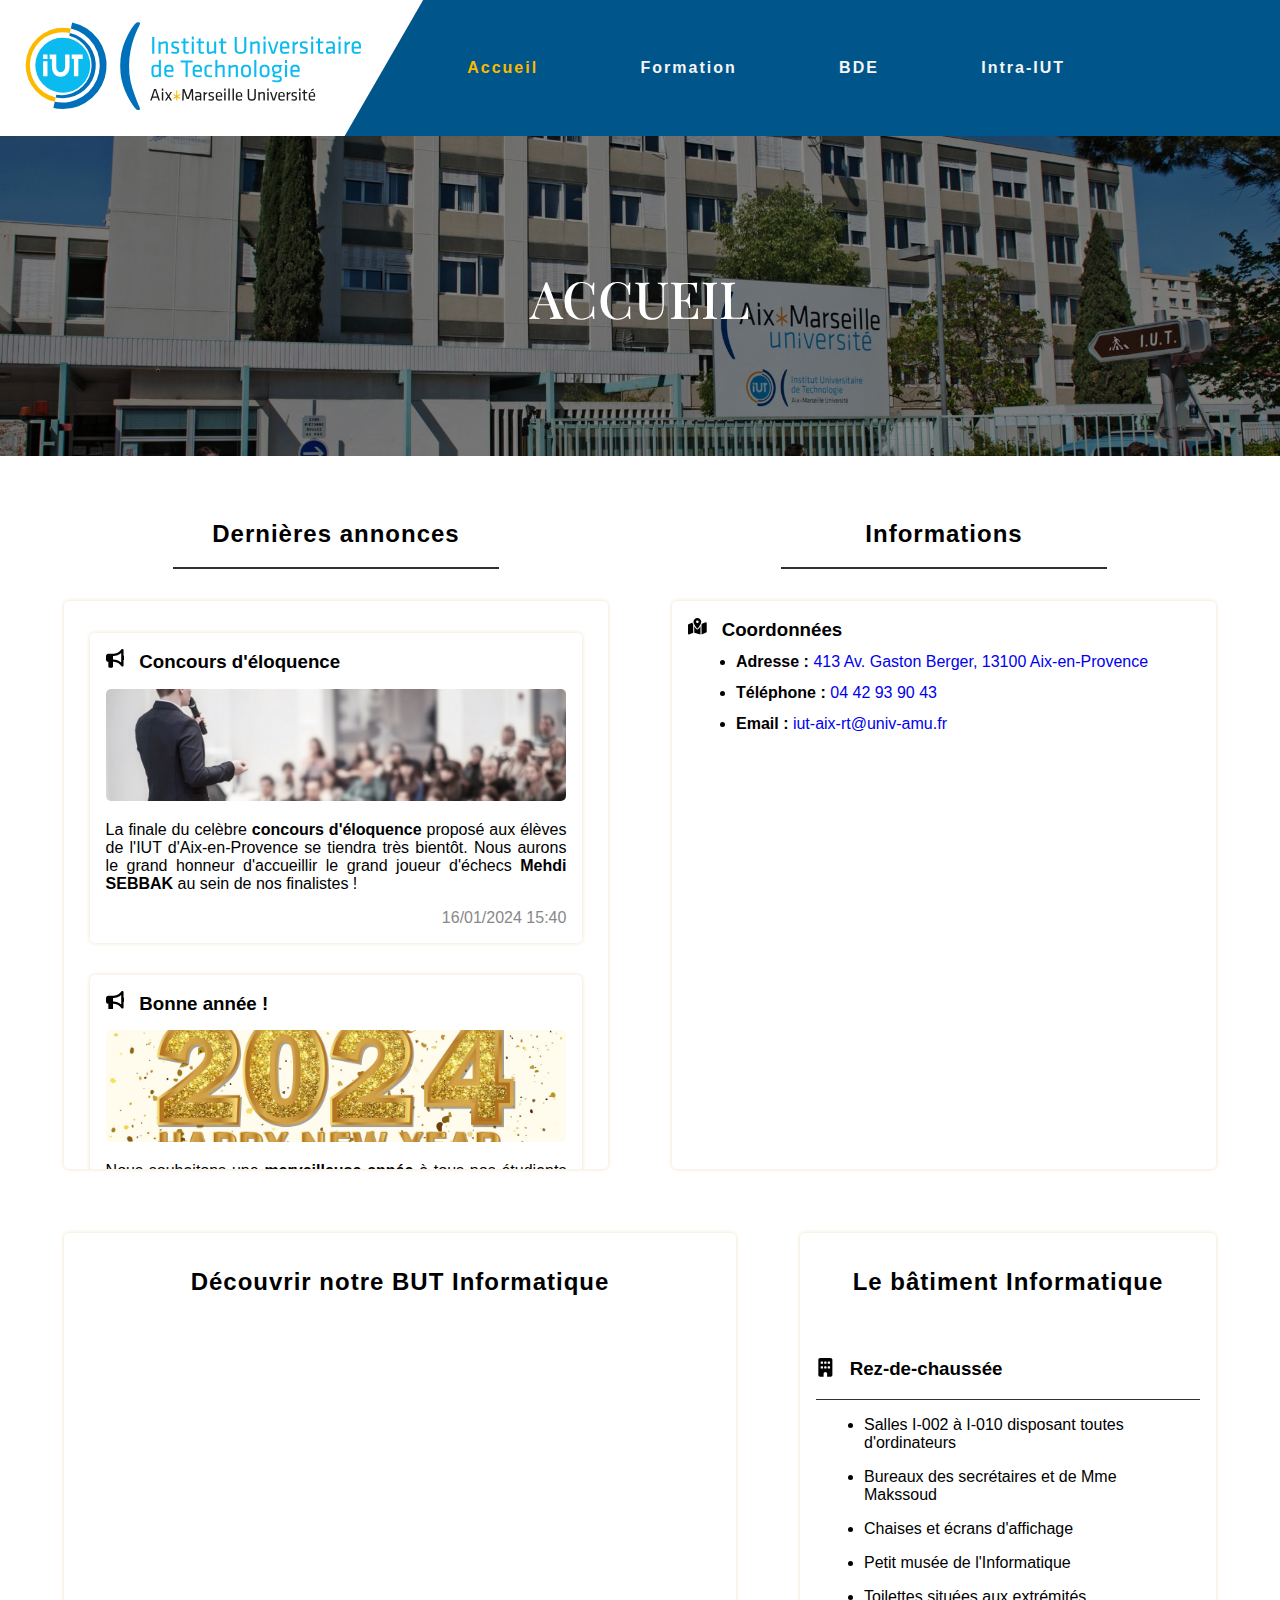
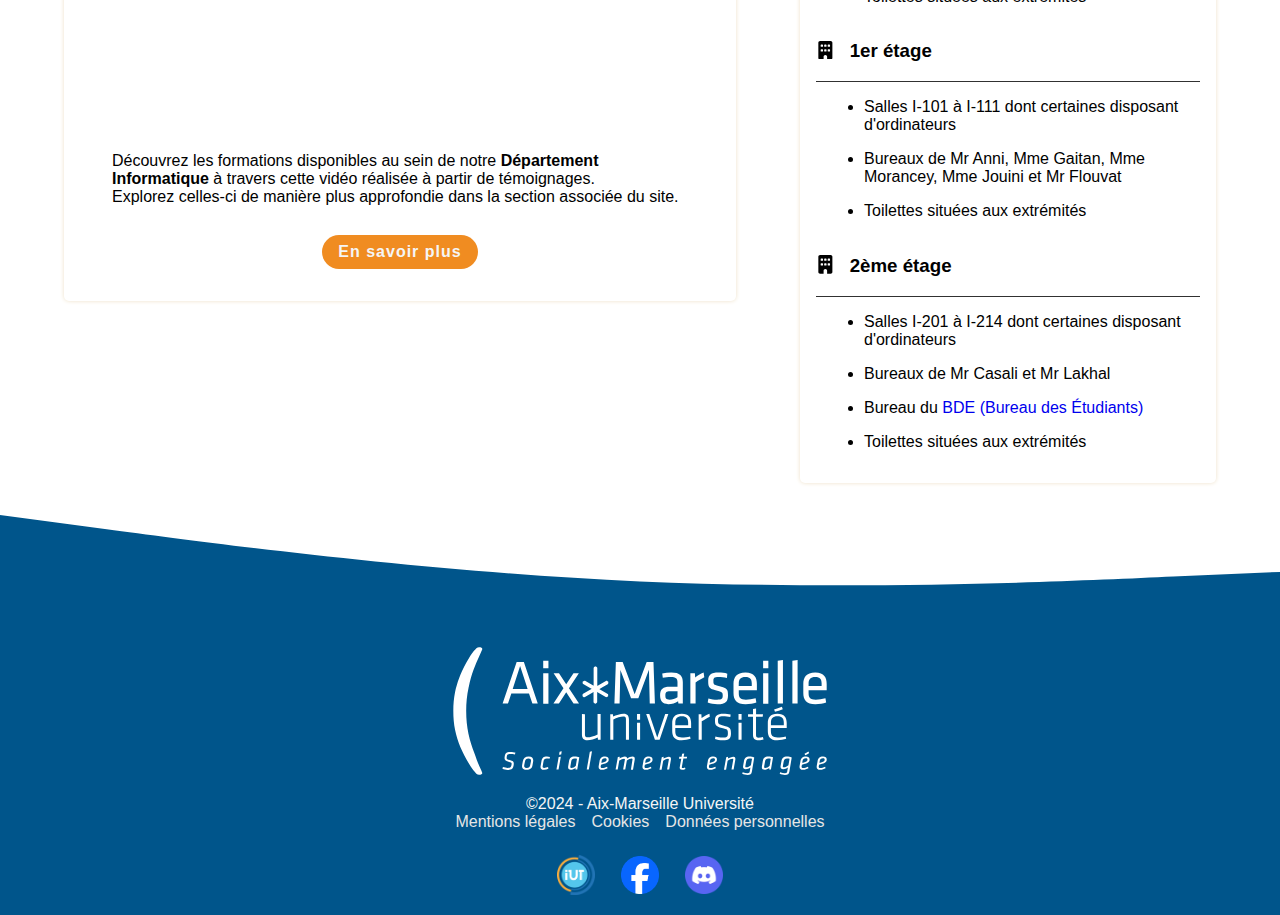
==== commit 8b7d5235: "l" ====
--- a/index.html
+++ b/index.html
@@ -15,8 +15,7 @@
                 <li><a class="actual" href="index.html">Accueil</a></li>
                 <li><a href="formation.html">Formation</a></li>
                 <li><a href="bde.html">BDE</a></li>
-                <li><a href="intranet.html">Intranet</a></li>
-                <li><a href="login.html">Se connecter</a></li>
+                <li><a href="intranet.html">Intra-IUT</a></li>
             </ul>
         </nav>
     </header>
@@ -76,7 +75,7 @@
                 <div class="infos_images">
                     <h2>Découvrir notre BUT Informatique</h2>
                     <iframe src="https://www.youtube.com/embed/sVoBk3g-ZmA?si=cNXlAJdHHMyjcM88" title="YouTube video player" frameborder="0" allow="accelerometer; autoplay; clipboard-write; encrypted-media; gyroscope; picture-in-picture; web-share" allowfullscreen></iframe>
-                    <p>Découvrez les formations disponibles au sein de notre <b>Département Informatique</b> à travers cette vidéo réalisée par des étudiants.<br>Explorez celles-ci de manière plus approfondie dans la section associée du site.</p>
+                    <p>Découvrez les formations disponibles au sein de notre <b>Département Informatique</b> à travers cette vidéo réalisée à partir de témoignages.<br>Explorez celles-ci de manière plus approfondie dans la section associée du site.</p>
                     <a href="formation.html">En savoir plus</a>
                 </div>
                 <div class="batiment">
--- a/style.css
+++ b/style.css
@@ -271,11 +271,10 @@
 }
 
 .intro_bde{
-    align-items: center;
-    display: flex;
     background : #fff;
     box-shadow: 0 0 2px black, -5px 5px 0 #FBBA00;
     border-radius: 5px;
+    margin: 3vw auto 1vw auto;
     margin-left: 20vw;
     margin-right: 20vw;
     margin-top: 3vw;
@@ -287,8 +286,6 @@
 }
 
 .carte_bde p{
-    align-items: center;
-    display: flex;
     background : #fff;
     box-shadow: 0 0 2px black, -5px 5px 0 #FBBA00;
     border-radius: 5px;
@@ -552,4 +549,65 @@
     height: 20vw;
     padding: 5vw 0;
     display: block;
+}
+
+.but h2{
+    width: fit-content;
+    padding: 1em 0.3em;
+    margin: 1em auto;
+    border-bottom: 2px #000 solid;
+    letter-spacing: 1px;
+}
+
+.but > p, .but_p{
+    background : #fff;
+    box-shadow: 0 0 2px black, -5px 5px 0 #FBBA00;
+    border-radius: 5px;
+    margin-left: 20vw;
+    margin-right: 20vw;
+    margin-top: 2vw;
+    margin-bottom: 1vw;
+    padding: 5px;
+    text-align: justify;
+    font-size: 110%;
+    padding : 1.5%;
+}
+
+.but li{
+    list-style-type: disc;
+}
+
+.but li::marker{
+    color: #38B0E3;
+}
+
+.but img, .but embed{
+    width: 100%;
+    border-radius: 5px;
+}
+
+.parcoursup{
+    display: flex;
+    width: 15vw;
+    text-align: center;
+    background: #F08C21;
+    color: #f5f5f5;
+    padding: 0.5em 1em;
+    border-radius: 15em;
+    text-decoration: none;
+    font-weight: bold;
+    letter-spacing: 1px;
+    margin: 3em auto;
+    font-size: 1.2em;
+    justify-content: space-evenly;
+    align-items: center;
+}
+
+.parcoursup:hover{
+    transform: scale(1.05);
+}
+
+.parcoursup svg{
+    fill: #fff;
+    display: block;
 }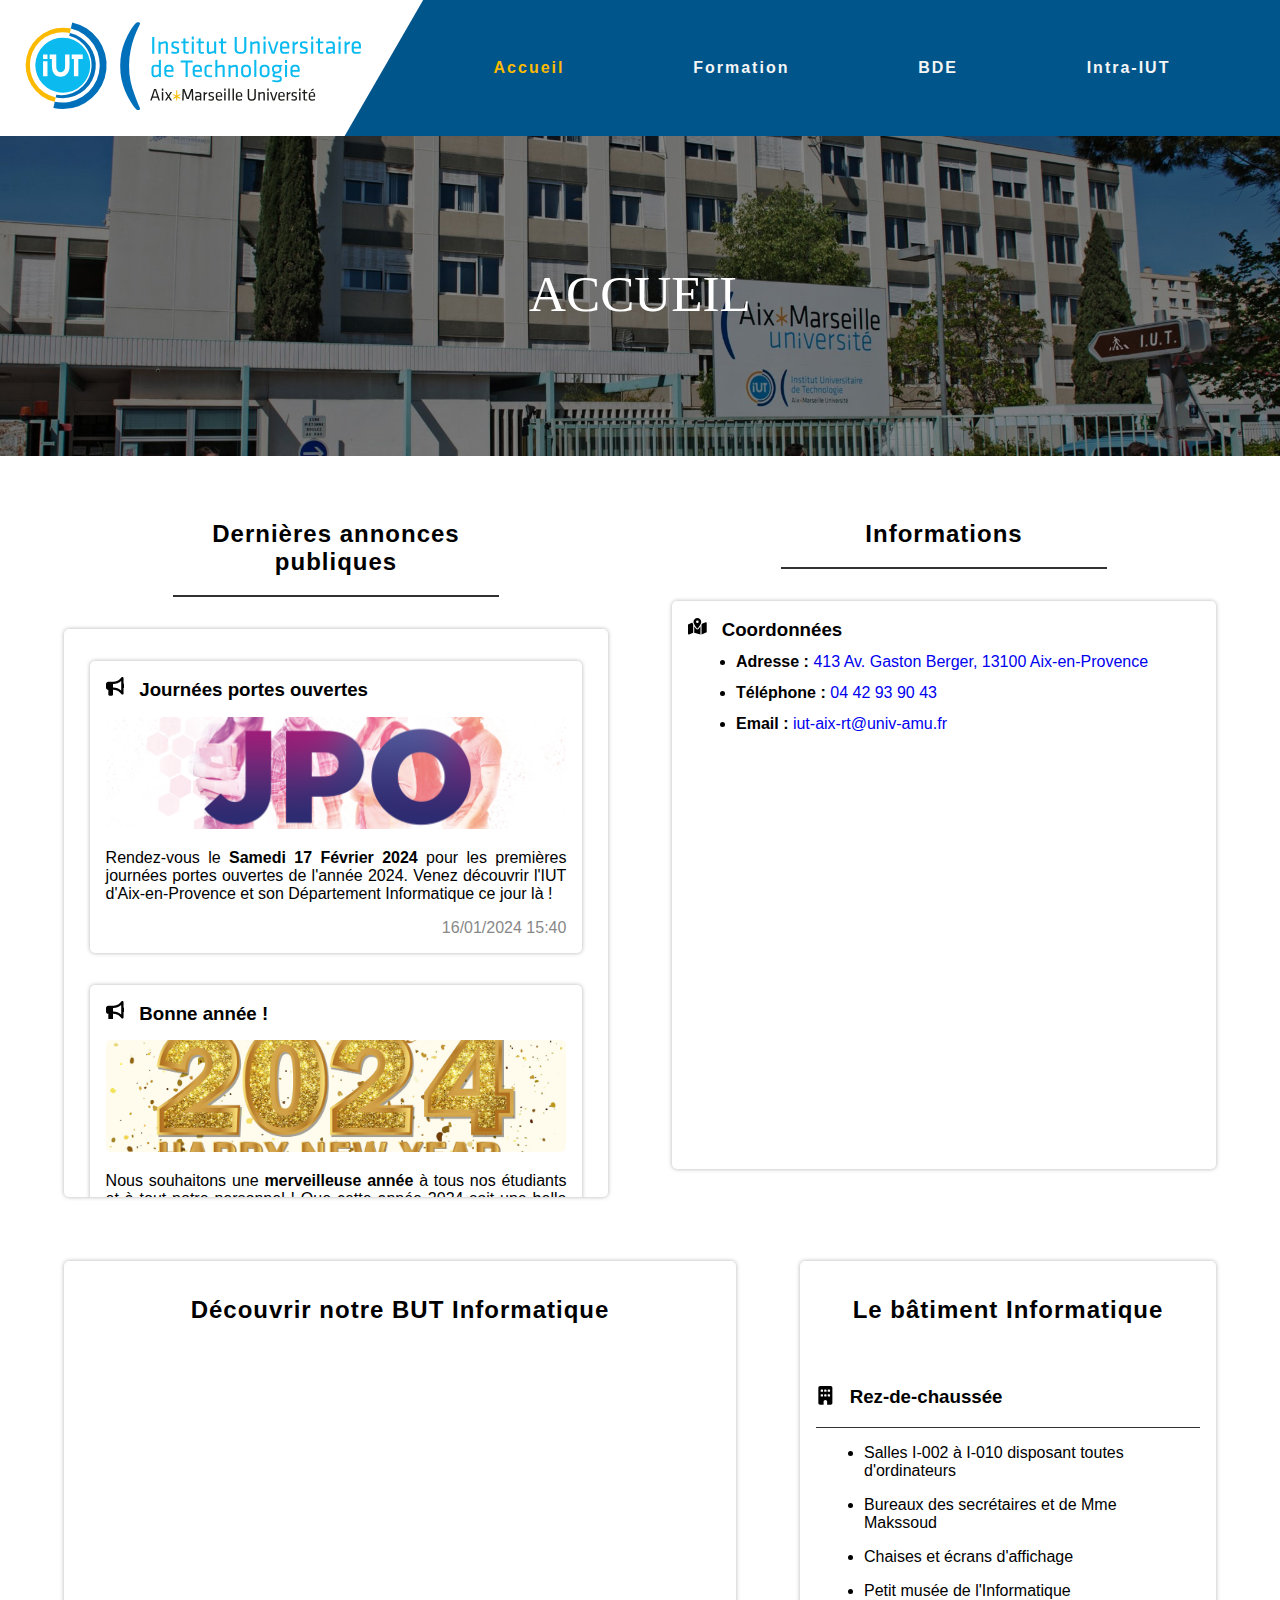
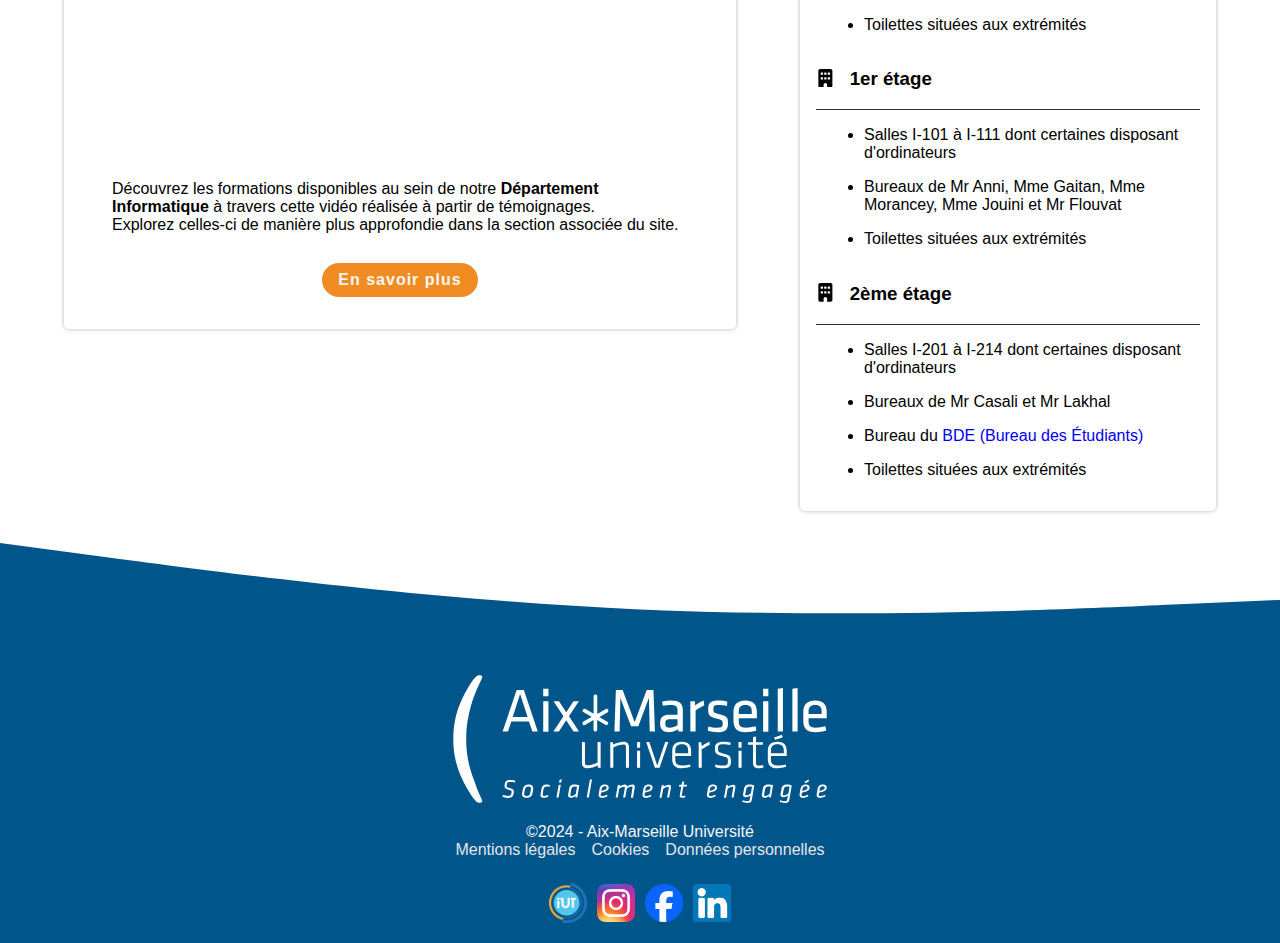
==== commit 691a346c: "l" ====
--- a/index.html
+++ b/index.html
@@ -25,13 +25,13 @@
         </div>
         <div class="header_main">
             <div class="annonces">
-                <h2>Dernières annonces</h2>
+                <h2>Dernières annonces publiques</h2>
                 
                 <div class="annonces_scroll">
                     <div>
-                        <h3><svg xmlns="http://www.w3.org/2000/svg" viewBox="0 0 512 512"><!--!Font Awesome Free 6.5.1 by @fontawesome - https://fontawesome.com License - https://fontawesome.com/license/free Copyright 2024 Fonticons, Inc.--><path d="M480 32c0-12.9-7.8-24.6-19.8-29.6s-25.7-2.2-34.9 6.9L381.7 53c-48 48-113.1 75-181 75H192 160 64c-35.3 0-64 28.7-64 64v96c0 35.3 28.7 64 64 64l0 128c0 17.7 14.3 32 32 32h64c17.7 0 32-14.3 32-32V352l8.7 0c67.9 0 133 27 181 75l43.6 43.6c9.2 9.2 22.9 11.9 34.9 6.9s19.8-16.6 19.8-29.6V300.4c18.6-8.8 32-32.5 32-60.4s-13.4-51.6-32-60.4V32zm-64 76.7V240 371.3C357.2 317.8 280.5 288 200.7 288H192V192h8.7c79.8 0 156.5-29.8 215.3-83.3z"/></svg>Concours d'éloquence</h3>
-                        <img src="img/concours-eloquence.jpg" style="object-position: 0 0">
-                        <p>La finale du celèbre <b>concours d'éloquence</b> proposé aux élèves de l'IUT d'Aix-en-Provence se tiendra très bientôt. Nous aurons le grand honneur d'accueillir le grand joueur d'échecs <b>Mehdi SEBBAK</b> au sein de nos finalistes !</p>
+                        <h3><svg xmlns="http://www.w3.org/2000/svg" viewBox="0 0 512 512"><!--!Font Awesome Free 6.5.1 by @fontawesome - https://fontawesome.com License - https://fontawesome.com/license/free Copyright 2024 Fonticons, Inc.--><path d="M480 32c0-12.9-7.8-24.6-19.8-29.6s-25.7-2.2-34.9 6.9L381.7 53c-48 48-113.1 75-181 75H192 160 64c-35.3 0-64 28.7-64 64v96c0 35.3 28.7 64 64 64l0 128c0 17.7 14.3 32 32 32h64c17.7 0 32-14.3 32-32V352l8.7 0c67.9 0 133 27 181 75l43.6 43.6c9.2 9.2 22.9 11.9 34.9 6.9s19.8-16.6 19.8-29.6V300.4c18.6-8.8 32-32.5 32-60.4s-13.4-51.6-32-60.4V32zm-64 76.7V240 371.3C357.2 317.8 280.5 288 200.7 288H192V192h8.7c79.8 0 156.5-29.8 215.3-83.3z"/></svg>Journées portes ouvertes</h3>
+                        <img src="img/jpo.png" style="object-position: 0 73%">
+                        <p>Rendez-vous le <b>Samedi 17 Février 2024</b> pour les premières journées portes ouvertes de l'année 2024. Venez découvrir l'IUT d'Aix-en-Provence et son Département Informatique ce jour là !</p>
                         <p class="annonce_date">16/01/2024 15:40</p>
                     </div>
                     
@@ -43,16 +43,9 @@
                     </div>
                     
                     <div>
-                        <h3><svg xmlns="http://www.w3.org/2000/svg" viewBox="0 0 512 512"><!--!Font Awesome Free 6.5.1 by @fontawesome - https://fontawesome.com License - https://fontawesome.com/license/free Copyright 2024 Fonticons, Inc.--><path d="M480 32c0-12.9-7.8-24.6-19.8-29.6s-25.7-2.2-34.9 6.9L381.7 53c-48 48-113.1 75-181 75H192 160 64c-35.3 0-64 28.7-64 64v96c0 35.3 28.7 64 64 64l0 128c0 17.7 14.3 32 32 32h64c17.7 0 32-14.3 32-32V352l8.7 0c67.9 0 133 27 181 75l43.6 43.6c9.2 9.2 22.9 11.9 34.9 6.9s19.8-16.6 19.8-29.6V300.4c18.6-8.8 32-32.5 32-60.4s-13.4-51.6-32-60.4V32zm-64 76.7V240 371.3C357.2 317.8 280.5 288 200.7 288H192V192h8.7c79.8 0 156.5-29.8 215.3-83.3z"/></svg>La Nuit de l'Info</h3>
-                        <img src="img/nuit_info.png" style="object-position: 0 40%">
-                        <p>Inscrivez-vous pour la nuit du <b>7 au 8 Décembre</b> afin de participer à la <b>Nuit de l'Info</b> ! Le principe ? Une nuit pour programmer sur un thème donné et partager cette expérience avec les autres étudiants !</p>
-                        <p class="annonce_date">02/12/2023 18:03</p>
-                    </div>
-                    
-                    <div>
-                        <h3><svg xmlns="http://www.w3.org/2000/svg" viewBox="0 0 512 512"><!--!Font Awesome Free 6.5.1 by @fontawesome - https://fontawesome.com License - https://fontawesome.com/license/free Copyright 2024 Fonticons, Inc.--><path d="M480 32c0-12.9-7.8-24.6-19.8-29.6s-25.7-2.2-34.9 6.9L381.7 53c-48 48-113.1 75-181 75H192 160 64c-35.3 0-64 28.7-64 64v96c0 35.3 28.7 64 64 64l0 128c0 17.7 14.3 32 32 32h64c17.7 0 32-14.3 32-32V352l8.7 0c67.9 0 133 27 181 75l43.6 43.6c9.2 9.2 22.9 11.9 34.9 6.9s19.8-16.6 19.8-29.6V300.4c18.6-8.8 32-32.5 32-60.4s-13.4-51.6-32-60.4V32zm-64 76.7V240 371.3C357.2 317.8 280.5 288 200.7 288H192V192h8.7c79.8 0 156.5-29.8 215.3-83.3z"/></svg>Concert à l'IUT</h3>
-                        <img src="img/concert.jpeg" class="middle" style="object-position: 0 70%">
-                        <p>Le <b>20 Novembre à 12h</b>, retrouvez un <b>concert</b> organisé par les étudiants dans le hall de l'IUT. Au programme, des musiques de styles variés pour tous les goûts. N'hésitez pas à venir prendre une pause dans votre journnée !</p>
+                        <h3><svg xmlns="http://www.w3.org/2000/svg" viewBox="0 0 512 512"><!--!Font Awesome Free 6.5.1 by @fontawesome - https://fontawesome.com License - https://fontawesome.com/license/free Copyright 2024 Fonticons, Inc.--><path d="M480 32c0-12.9-7.8-24.6-19.8-29.6s-25.7-2.2-34.9 6.9L381.7 53c-48 48-113.1 75-181 75H192 160 64c-35.3 0-64 28.7-64 64v96c0 35.3 28.7 64 64 64l0 128c0 17.7 14.3 32 32 32h64c17.7 0 32-14.3 32-32V352l8.7 0c67.9 0 133 27 181 75l43.6 43.6c9.2 9.2 22.9 11.9 34.9 6.9s19.8-16.6 19.8-29.6V300.4c18.6-8.8 32-32.5 32-60.4s-13.4-51.6-32-60.4V32zm-64 76.7V240 371.3C357.2 317.8 280.5 288 200.7 288H192V192h8.7c79.8 0 156.5-29.8 215.3-83.3z"/></svg>Ouverture de Parcoursup</h3>
+                        <img src="img/parcoursup.png" class="middle" style="object-position: 0 45%">
+                        <p>C'est l'heure ! La phase de formulation des vœux a débuté sur Parcoursup ! Si vous vous intéressez à notre formation, n'hésitez pas à vous informer sur ce site. Pour rappel, vous avez un peu moins de 2 mois pour formuler tous vos vœux. Bonne chance à tous et au plaisir de vous rencontrer l'année prochaine !</p>
                         <p class="annonce_date">12/11/2023 15:40</p>
                     </div>
                 </div>
@@ -117,8 +110,9 @@
             <p class="footer_mentions"><a href="#">Mentions légales</a><a href="#">Cookies</a><a href="#">Données personnelles</a></p>
             <div class="footer_reseaux">
                 <a href="https://iut.univ-amu.fr/fr" target="_blank"><img class="logoIut" src="img/logo_iut.png"></a>
-                <a href="https://www.facebook.com/IUTAix/?locale=fr_FR" target="_blank"><img class="logofacebook" src="img/facebook.png">
-                <a href="https://discord.gg/r5kVw79AUH" target="_blank"><img class="logoDiscord" src="img/discord.png"></a>
+                <a href="https://www.instagram.com/iutaixmars/" target="_blank"><img class="logoInstagram" src="img/instagram.png">
+                <a href="https://www.facebook.com/IUTAix/?locale=fr_FR" target="_blank"><img class="logoFacebook" src="img/facebook.png">
+                <a href="https://www.linkedin.com/school/iut-d'aix-marseille/" target="_blank"><img class="logoLinkedin" src="img/linkedin.png"></a>
             </div>
         </footer>
     </body>
--- a/style.css
+++ b/style.css
@@ -1,4 +1,5 @@
-@import url('https://fonts.googleapis.com/css2?family=Playfair+Display:wght@600&display=swap');
+@import url('https://fonts.googleapis.com/css2?family=Oswald:wght@300&display=swap');
+@import url('https://fonts.googleapis.com/css2?family=Montserrat&display=swap');
 
 *{
     margin: 0;
@@ -45,6 +46,7 @@
 
 nav ul{
     display: flex;
+    justify-content: space-evenly;
 }
 
 ul li{
@@ -131,7 +133,7 @@
     width: 40vw;
     margin-top: 2em;
     border-radius: 5px;
-    box-shadow: 0 0 4px #EEE0C7;
+    box-shadow: 0 0 4px rgba(0, 0, 0, 0.3);
     padding: 1em;
 }
 
@@ -180,7 +182,7 @@
     width: 90%;
     margin: 2em auto 0 auto;
     border-radius: 5px;
-    box-shadow: 0 0 4px #EEE0C7;
+    box-shadow: 0 0 4px rgba(0, 0, 0, 0.3);
     padding: 1em;
 }
 
@@ -250,17 +252,17 @@
     justify-content: space-around;
 }
 
-.logofacebook, .logoIut, .logoDiscord{
+.logoFacebook, .logoIut, .logoInstagram, .logoLinkedin{
     width: 3vw;
     transition: 150ms ease-in-out;
 }
 
-.logofacebook:hover, .logoIut:hover, .logoDiscord:hover{
+.logoFacebook:hover, .logoIut:hover, .logoLinkedin:hover, .logoInstagram:hover{
     transform: scale(1.05);
 }
 
 .carte_bde img{
-    margin: 5vw;
+    margin: 2vw auto;
     height: 40vw;
     text-align: center;
     border-radius: 20px;
@@ -268,6 +270,14 @@
 
 .carte_bde{
     text-align: center;
+}
+
+.carte_bde .bde_events{
+    margin-top: 3em;
+}
+
+.bde_events a{
+    text-decoration: none;
 }
 
 .intro_bde{
@@ -301,32 +311,44 @@
 
 
 .formulaire{   
-    padding: auto;
-    margin: auto;
-    margin-top: 2vw;
-    margin-bottom: 2vw;
+    margin: 2em auto 12vw auto;
     border-radius: 1vw;
     background-color: #e8e8e8;
     height: 30vw;
     width: 30vw;
     text-align: left;
-    margin-bottom: 2vw;
     flex-direction: column;
     font-size: 2vw;
-    box-shadow: 0px 0px 15px #000000;
+    box-shadow: 0px 0px 2px #000000;
 }
 
 .headerFormulaire{
-    padding: 1vw;
-    background-color: #38B0E3;
+    padding-top : 1vw;
     text-align: center;
     border-top-right-radius: 1vw;
     border-top-left-radius: 1vw;
 }
 
+.headerFormulaire h3{
+    font-family: 'Oswald', sans-serif;
+    letter-spacing: 1px;
+    text-decoration: none;
+    font-size: 130%;
+    font-weight: 400;
+    margin-top: 2vw;
+}
+
+
 .contenuFormulaire{
+    text-align: center;
     padding-left: 2vw;
-    text-align: left;
+    padding-right: 2vw;
+}
+
+.contenuFormulaire p{
+    font-family: 'Oswald', sans-serif;
+    letter-spacing: 0.5px;
+    font-size: 70%;
 }
 
 .sub_header_main{
@@ -338,7 +360,7 @@
 .infos_images{
     width: 50vw;
     border-radius: 5px;
-    box-shadow: 0 0 4px #EEE0C7;
+    box-shadow: 0 0 4px rgba(0, 0, 0, 0.3);
     padding: 1em;
     display: flex;
     flex-direction: column;
@@ -387,7 +409,7 @@
 .batiment{
     width: 30vw;
     border-radius: 5px;
-    box-shadow: 0 0 4px #EEE0C7;
+    box-shadow: 0 0 4px rgba(0, 0, 0, 0.3);
     padding: 1em;
     display: flex;
     flex-direction: column;
@@ -435,9 +457,18 @@
 
 .reseaux_bde{
     display: flex;
+    flex-direction: column;
     margin: auto;
-    width: 20vw;
+    padding-top: 5vw;
+    padding-bottom: 5vw;
+    align-items: center;
+    width: 25vw;
     justify-content: space-around;
+}
+
+.reseaux_bde h3{
+    margin-bottom: 2vw;
+    font-family: 'Montserrat', sans-serif;
 }
 
 .reseaux_bde a{
@@ -458,8 +489,6 @@
     padding-bottom: 2vw;
 }
 
-
-
 ::selection{
     background-color: #F08C21;
     color: #f5f5f5;
@@ -473,13 +502,31 @@
 .inputForm{
     height: 30px;
     width: 350px;
+    border-radius: 0.5vw;
+    border : solid 1px lightgray;
+
+    
 }
 
 .inputForm:hover{
-    height: 35px;
-    width: 355px;
-    background-color: lightgray;
-}
+    outline: #38B0E3 1.5px solid;
+}
+
+.input_connexion{
+    height: 30px;
+    width: 350px;
+    background-color: #38B0E3;
+    color: white;
+    border-radius: 0.5vw;
+    border: none;
+}
+
+.input_connexion:hover{
+    box-shadow: 0 0 5px #38B0E3;
+    outline : white 1.5px solid;
+    cursor: pointer;
+}
+
 
 .caseformation{
     border: 1px solid #686868;
@@ -491,64 +538,41 @@
     margin: auto;
 }
 
-.entete{
+.entete, .entete2, .entete_index, .entete_intra{
     display: flex;
     flex-direction: column;
     align-items: center;
-    background: url('img/bde.jpg'); 
     background-size: cover;
     color: #fff;
     padding: 5vw 0;
     height: 15vw;
 }
 
-.entete h1{
+.entete{
+    background-image: url('img/bde.jpg'); 
+}
+
+.entete h1, .entete2 h1, .entete_index h1, .entete_intra h1{
+    text-align: center;
     font-family: Times, Times New Roman, serif;
     font-size: 4vw;
     width: 100%;
     height: 20vw;
     padding: 5vw 0;
     display: block;
+    font-weight: 500;
 }
 
 .entete2{
-    display: flex;
-    flex-direction: column;
-    align-items: center;
-    background: url('img/but_info.jpg'); 
-    background-size: cover;
-    color: #fff;
-    padding: 5vw 0;
-    height: 15vw;
-}
-
-.entete2 h1{
-    font-family: 'Playfair Display', serif;
-    font-size: 4vw;
-    width: 100%;
-    height: 20vw;
-    padding: 5vw 0;
-    display: block;
+    background-image: url('img/but_info.jpg');
 }
 
 .entete_index{
-    display: flex;
-    flex-direction: column;
-    align-items: center;
-    background: url('img/iut_aix.jpeg'); 
-    background-size: cover;
-    color: #fff;
-    padding: 5vw 0;
-    height: 15vw;
-}
-
-.entete_index h1{
-    font-family: 'Playfair Display', serif;
-    font-size: 4vw;
-    width: 100%;
-    height: 20vw;
-    padding: 5vw 0;
-    display: block;
+    background-image: url('img/iut_aix.jpeg');
+}
+
+.entete_intra{
+    background-image: url('img/iut_amphi.jpg');
 }
 
 .but h2{
@@ -610,4 +634,499 @@
 .parcoursup svg{
     fill: #fff;
     display: block;
+}
+
+.bienvenue{
+    width: fit-content;
+    border-bottom: 2px #000 solid;
+    margin: 2em auto;
+    padding: 0.5em 1em;
+}
+
+.intra_content{
+    display: flex;
+    justify-content: space-around;
+}
+
+.intra_content2{
+    margin: 3em 0 15em 0;
+}
+
+.intra_content > div{
+    width: 45vw;
+}
+
+.chat{
+    box-shadow: 0 0 4px rgba(0, 0, 0, 0.3);
+    border-radius: 10px;
+    height: fit-content;
+}
+
+.chatbox{
+    display: flex;
+    flex-direction: column;
+    height: 40em;
+    overflow-y: scroll;
+}
+
+.chat h3{
+    margin: 0.2em auto 0 auto;
+    padding: 0.5em 0.3em;
+    text-align: center;
+    font-size: 1.5em;
+    border-bottom: #ccc 1px solid;
+    letter-spacing: 1px;
+}
+
+.discussions{
+    width: 100%;
+    display: flex;
+    justify-content: flex-start;
+    border-bottom: #ccc 1px solid;
+}
+
+.discussions div{
+    padding: 1em;
+    height: fit-content;
+    display: flex;
+    justify-content: center;
+    align-items: center;
+    margin-top: auto;
+    letter-spacing: 1px;
+    box-shadow: 0 0 2px rgba(0, 0, 0, 0.3);
+    margin: auto 0;
+}
+
+.discussions div:first-child{
+    border-top-left-radius: 10px;
+}
+
+.discussions div:last-child{
+    border-radius: 15em;
+    outline: rgba(0, 0, 0, 0.3) 1px solid;
+    padding: 0.1em;
+    font-size: 1.2em;
+    width: 1em;
+    height: 1em;
+    margin-left: 0.5em;
+}
+
+.discussions .actual_discu{
+    background: #A6DBF5;
+}
+
+.discussions div:hover{
+    cursor: pointer;
+    background: rgba(147, 217, 243, 0.5);
+}
+
+.chatbox > div > div:not(.text){
+    background: #dadada;
+    width: fit-content;
+    max-width: 45%;
+    display: flex;
+    align-items: center;
+    justify-content: left;
+    padding: 0.6em;
+    margin: 1em 0 0 0.8em;
+    border-radius: 0.3em; 
+}
+
+.chatbox > div.self_message > div:not(.text){
+    justify-content: right;
+    margin: 1em 0.8em 0 auto;
+    background: #A6DBF5;
+}
+
+.chatbox > div > div > p{
+    color: #5f5f5f;
+    font-size: 0.8em;
+    display: flex;
+    flex-direction: row-reverse;
+    width: fit-content;
+    max-width: 45%;
+    padding: 0.4em 0.2em;
+}
+
+.chatbox > div.self_message > div > p{
+    flex-direction: row;
+    margin-left: auto;
+}
+
+.chatbox > div > div > p span:nth-child(2){
+    margin: 0 0.3em;
+}
+
+.chatbox > div:first-child{
+    margin-top: auto;
+}
+
+.text{
+    display: flex;
+}
+
+.self_message .text{
+    flex-direction: row-reverse;
+}
+
+.chatbox div .triangle{
+    display: inline-block;
+    height: 0;
+    width: 0;
+    border-top: 1em solid #dadada;
+    border-right: 0.5em solid transparent;
+    border-left: 0.5em solid transparent;
+    background: none;
+    margin: 0;
+    padding: 0;
+    border-radius: 0;
+    margin-left: 1.5em;
+}
+
+.chatbox .self_message .triangle{
+    margin-right: 1.5em;
+    margin-left: 0;
+    border-top: 1em solid #A6DBF5;
+}
+
+.prof{
+    color: #8F1738;
+    font-weight: bold;
+}
+
+.chatbox span:nth-child(3){
+    font-weight: bold;
+}
+
+.contenuFormulaire svg{
+    transform: translateY(55%);
+    margin-right: 3%;
+    margin-left: 7%;
+}
+
+.id_eleve{
+    display: flex;
+    flex-direction: row;
+}
+
+.mdp_eleve{
+    display: flex;
+    flex-direction: row;
+}
+
+.body_intra{
+    background: url('img/bg_amu.png');
+    background-size: cover;
+}
+
+.chatbox::-webkit-scrollbar {
+    width: 10px;
+    height: 10px;
+}
+
+.chatbox::-webkit-scrollbar-thumb {
+    background: rgba(90, 90, 90);
+}
+
+.chatbox::-webkit-scrollbar-track {
+    background: rgba(0, 0, 0, 0.2);
+}
+
+.send{
+    border-top: #ccc 1px solid;
+    /* padding: 1em; */
+    display: flex;
+    justify-content: space-between;
+    align-items: center;
+}
+
+.send svg{
+    width: 1.5em;
+    height: 1.5em;
+    background: #F08C21;
+    fill: #fff;
+    padding: 0.5em;
+    border-radius: 5px;
+    margin: 0 auto;
+}
+
+.send input{
+    width: calc(100% - 5em);
+    padding: 1em;
+    border: none;
+    font-size: 1em;
+}
+
+.send input:focus{
+    outline: none;
+}
+
+.links{
+    display: flex;
+    flex-wrap: wrap;
+}
+
+.links a{
+    position: relative;
+    display: flex;
+    align-items: center;
+    padding: 1em;
+    width: 18em;
+    text-decoration: none;
+    border-radius: 5px;
+    margin: 1em auto;
+    background: #fff;
+    color: #000;
+    outline: 1px #000 solid;
+}
+
+.links img{
+    height: 3em;
+    margin: 0 1em 0 0.2em;
+}
+
+.links p{
+    margin: auto;
+    font-weight: bold;
+}
+
+.links a:before{
+    content: "";
+    position: absolute;
+    background: #313131;
+    width: 100%;
+    height: 100%;
+    top: 0.5em;
+    left: 0.5em;
+    z-index: -1;
+    border-radius: 5px;
+    transition: 200ms;
+}
+
+.links a:hover:before{
+    top: 0.7em;
+    left: 0.7em;
+}
+
+.intra_infos h2{
+    width: fit-content;
+    margin: 0 auto 1em auto;
+    padding: 0.5em 0.3em;
+    border-bottom: #000 2px solid;
+    letter-spacing: 1px;
+}
+
+.annonces_events{
+    display: flex;
+    flex-wrap: wrap;
+}
+
+.annonces_events > div{
+    position: relative;
+    width: 17em;
+    display: flex;
+    flex-direction: column;
+    margin: 1em auto;
+    padding: 1em;
+    box-shadow: 0 0 10px rgba(0, 0, 0, 0.2);
+    border-radius: 0.8em;
+    height: fit-content;
+    max-height: 20em;
+}
+
+.annonces_events .checkbox{
+    position: relative;
+    margin-top: 1em;
+}
+
+.annonces_events .checkbox input{
+    width: 100%;
+    opacity: 0;
+    height: 2em;
+    z-index: 50;
+}
+
+.annonces_events .checkbox p{
+    position: absolute;
+    top: 50%;
+    left: 50%;
+    transform: translate(-50%, -50%);
+    color: #F08C21;
+}
+
+.annonces_events input:hover{
+    cursor: pointer;
+}
+
+.annonces_events > div > p{
+    overflow-y: hidden;
+}
+
+.annonces_events div:has(input:checked){
+    max-height: fit-content;
+}
+
+.annonces_events h3{
+    padding: 1em 0;
+    text-align: center;
+    letter-spacing: 1px;
+}
+
+.annonces_events img{
+    max-height: 10em;
+    object-fit: cover;
+    object-position: 0 0;
+    border-radius: 5px;
+}
+
+.annonces_events div:has(input:checked) > img{
+    max-height: fit-content;
+}
+
+.annonces_events > div > p img{
+    width: 100%;
+    max-height: fit-content;
+    margin: 0.5em 0;
+}
+
+.annonces_events > div > div > p:after{
+    content: " plus...";
+}
+
+.annonces_events > div:has(input:checked) > div > p:after{
+    content: " moins..."
+}
+
+.faq h2{
+    width: fit-content;
+    margin: 0 auto 1em auto;
+    padding: 0.5em 0.3em;
+    border-bottom: #000 2px solid;
+    letter-spacing: 1px;
+}
+
+.questions > div{
+    box-shadow: 0 0 10px rgba(0, 0, 0, 0.2);
+    padding: 1em;
+    width: 80%;
+    border-radius: 0.5em;
+    margin: 1em auto;
+    position: relative;
+}
+
+.questions > div:hover{
+    cursor: pointer;
+    box-shadow: 0 0 10px rgba(0, 0, 0, 0.5);
+}
+
+.questions div > div{
+    max-height: 0;
+    overflow: hidden;
+}
+
+.questions input{
+    position: absolute;
+    width: 100%;
+    height: 100%;
+    top: 0;
+    left: 0;
+    opacity: 0;
+}
+
+.questions input:hover{
+    cursor: pointer;
+}
+
+.questions > div:has(input:checked) > div{
+    max-height: fit-content;
+    border-top: 1px #000 solid;
+    margin-top: 1em;
+    padding-top: 1em;
+    transition: 300ms;
+}
+
+.questions > div:has(input:checked) .down, .questions > div:has(input:not(:checked)) .up{
+    display: none;
+}
+
+.questions> div:has(input:checked) .up, .questions > div:has(input:not(:checked)) .down{
+    display: block;
+}
+
+.questions li{
+    list-style-type: disc;
+}
+
+.questions li::marker{
+    color: #F08C21;
+}
+
+.questions > div > p{
+    display: flex;
+    justify-content: space-between;
+}
+
+.questions svg{
+    fill: #38B0E3;
+    width: 1.2em;
+    height: 1.2em;
+}
+
+.mess_reseaux{
+    text-align: center;
+    font-size: 2.5vw;
+}
+
+.image_reseaux{
+    display: flex;
+    flex-direction: row;
+    justify-content: space-between;
+    width: 15vw;
+}
+
+.publish{
+    width: fit-content;
+    margin: 0.2em auto;
+    background: #F08C21;
+    color: #fff;
+    padding: 0.5em 1em;
+    border-radius: 10px;
+    display: flex;
+    justify-content: center;
+    align-items: center;
+}
+
+.publish svg{
+    fill: #fff;
+    margin-right: 0.3em;
+    width: 1em;
+    height: 1em;
+}
+
+.publish:hover{
+    transform: scale(1.05);
+    cursor: pointer;
+}
+
+.message > div{
+    position: relative;
+}
+
+.chatstaff .message > div:not(.text):before{
+    content: "❌";
+    position: absolute;
+    top: 50%;
+    left: 100%;
+    transform: translate(30%, -50%);
+    opacity: 0.2;
+}
+
+.chatstaff .self_message > div:not(.text):before{
+    left: 0;
+    transform: translate(-130%, -50%);
+}
+
+.chatstaff .message > div:not(.text):hover:before{
+    opacity: 1;
+    cursor: pointer;
 }